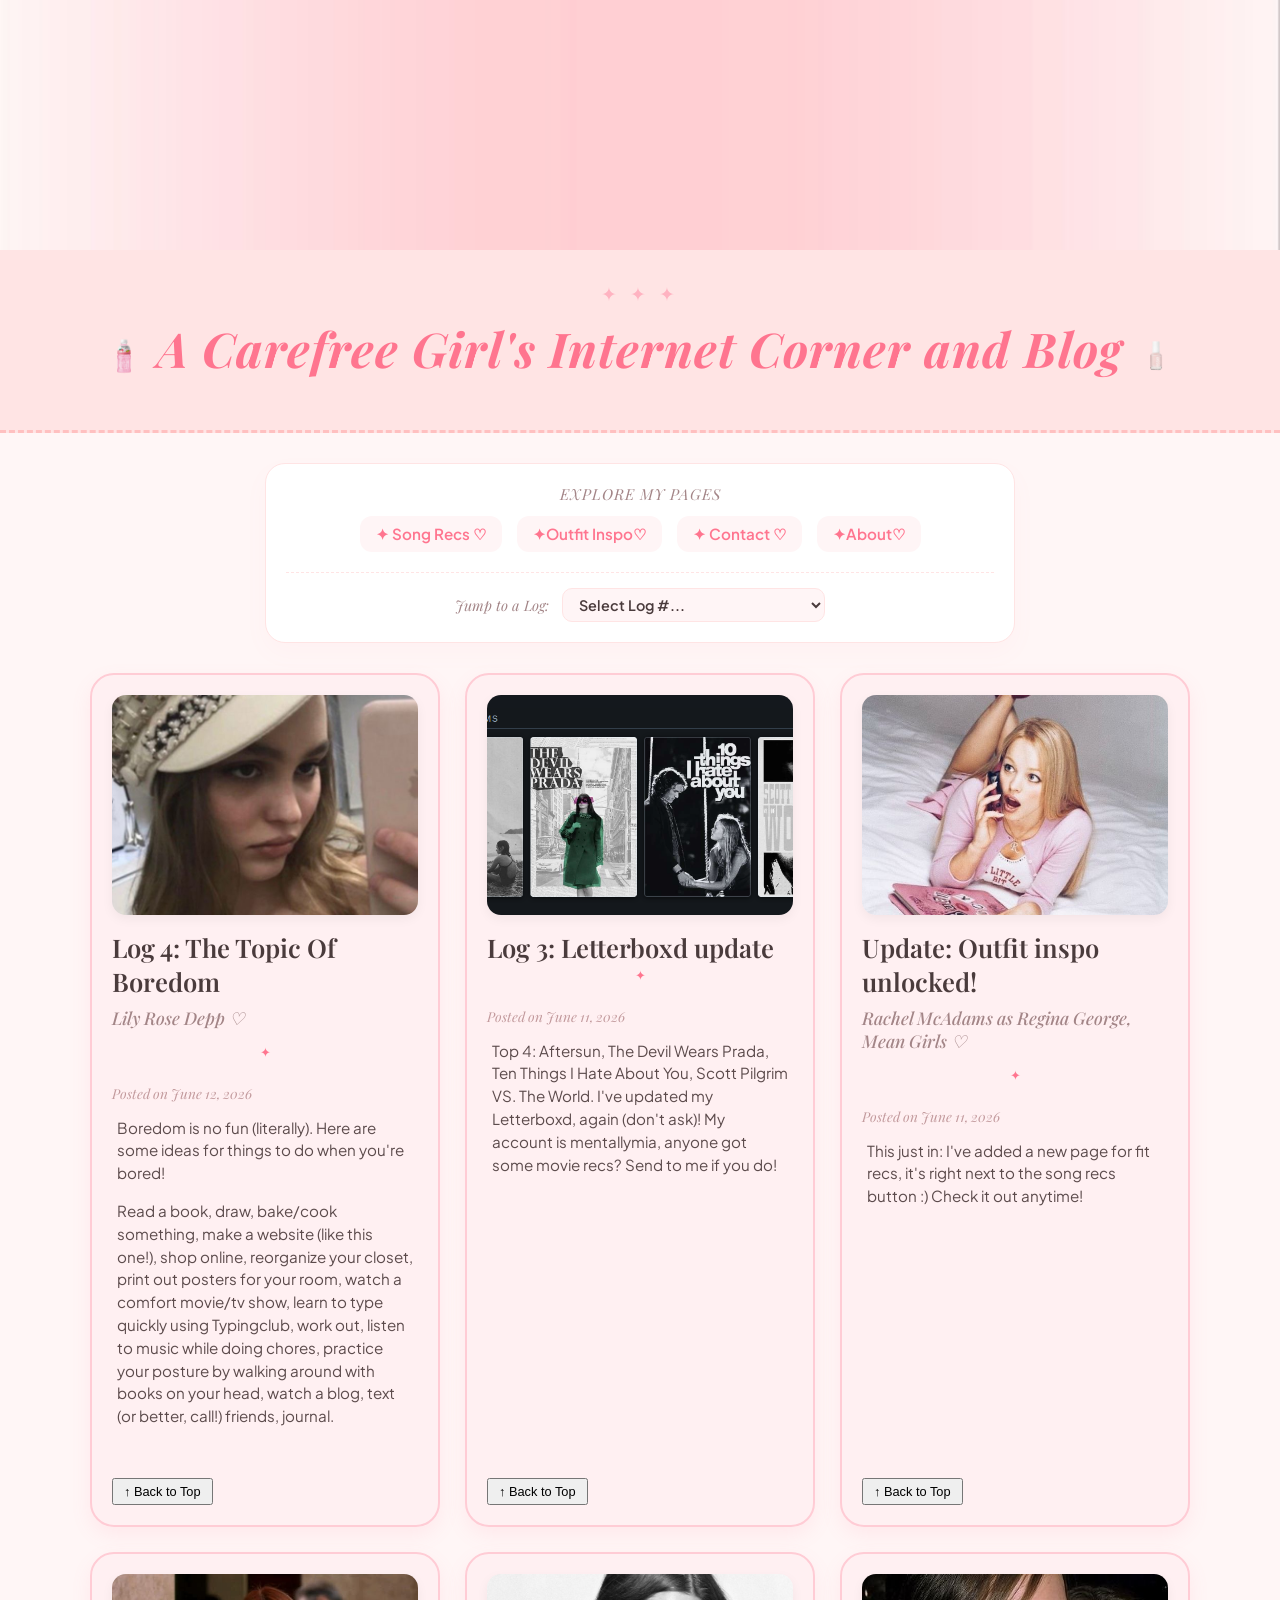
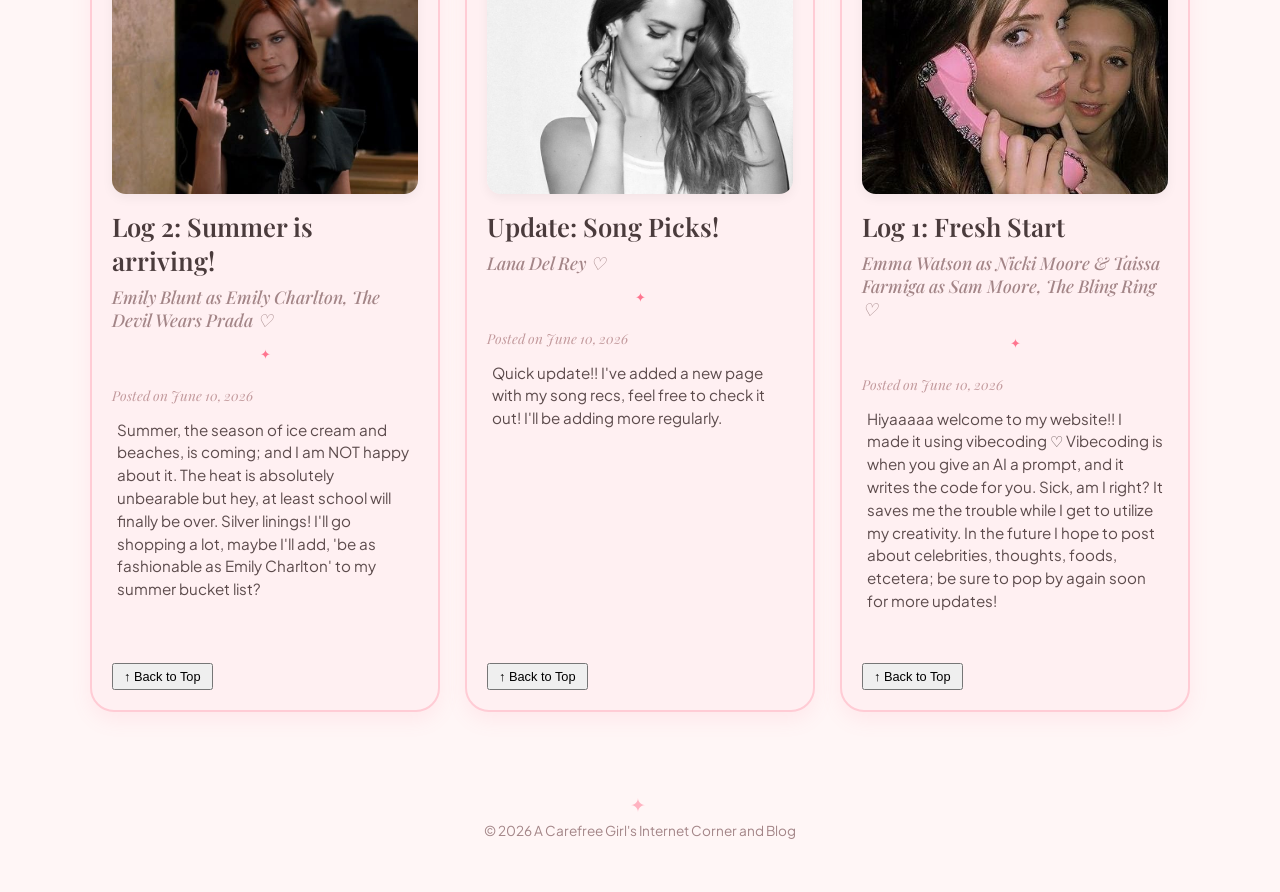
==== index.html @ 752df165 "Add files via upload" ====
﻿<!DOCTYPE html>
<html lang="en">
<head>
    <meta charset="UTF-8">
    <meta name="viewport" content="width=device-width, initial-scale=1.0">
    <title>A Carefree Girl's Internet Corner and Blog</title>
    <link rel="stylesheet" href="style.css">
    <script>(function (d, e, s) { if (d.getElementById("likebtn_wjs")) return; a = d.createElement(e); m = d.getElementsByTagName(e)[0]; a.async = 1; a.id = "likebtn_wjs"; a.src = s; m.parentNode.insertBefore(a, m) })(document, "script", "https://w.likebtn.com/js/w/widget.js");</script></head>
<body>

    <header id="top">
        <div class="header-banner-container">
            <img src="wallpaper.jpg" alt="Diary Banner" class="header-banner-img">
        </div>
        <div class="sparkle-decoration">✦ ✦ ✦</div>
        <h1>
            <img src="mogu.png" alt="icon" class="title-custom-icon left-icon">
            A Carefree Girl's Internet Corner and Blog
            <img src="essiepolish.png" alt="icon" class="title-custom-icon right-icon">
        </h1>
    </header>

    <nav class="top-nav">
        <span class="nav-title">Explore My Pages</span>
        <div class="nav-links">
            <a href="./page2.html" class="nav-item">✦ Song Recs ♡</a>
            <a href="./page3.html" class="nav-item">✦Outfit Inspo♡</a>
            <a href="./page4.html" class="nav-item">✦ Contact ♡</a>
            <a href="./page5.html" class="nav-item">✦About♡</a>
        </div>

        <div class="log-finder-container">
            <label for="log-select" class="dropdown-label">Jump to a Log:</label>
            <select id="log-select" onchange="scrollToLog(this.value)">
                <option value="" disabled selected>Select Log #...</option>
                <option value="log6">Log 4: The Topic Of Boredom</option>
                <option value="log5">Log 3: Letterboxd update</option>
                <option value="log4">Update: Outfit inspo unlocked!</option>
                <option value="log3">Log 2: Summer is arriving!</option>
                <option value="log2">Update: Song Picks!</option>
                <option value="log1">Log 1: Fresh Start</option>
            </select>
        </div>
    </nav>

    <main>
        <article class="diary-entry" id="log6">
            <div class="entry-image-container">
                <img src="lrd.jpg" alt="My personal diary photo" class="entry-image">
            </div>
            <h2>Log 4: The Topic Of Boredom</h2>
            <h4>Lily Rose Depp ♡</h4>
            <div class="divider">✦</div>
            <p class="date">Posted on June 12, 2026</p>
            <p>Boredom is no fun (literally). Here are some ideas for things to do when you're bored!</p>
            <p>Read a book, draw, bake/cook something, make a website (like this one!), shop online, reorganize your closet, print out posters for your room, watch a comfort movie/tv show, learn to type quickly using Typingclub, work out, listen to music while doing chores, practice your posture by walking around with books on your head, watch a blog, text (or better, call!) friends, journal.</p>

            <div class="like-button-container" style="text-align: center; margin: 15px 0;">
                <span class="likebtn-wrapper" data-theme="custom" data-icon_l="hrt11" data-icon_l_c="#c292b4" data-icon_l_c_v="#d089ab" data-bg_c="#fffeff" data-f_family="Courier New" data-identifier="diary-log-4" data-dislike_enabled="false"></span>
            </div>

            <div class="back-to-top-container">
                <button onclick="scrollToTop()" class="top-button">↑ Back to Top</button>
            </div>
        </article>

        <article class="diary-entry" id="log5">
            <div class="entry-image-container">
                <img src="letterboxd.png" alt="My personal diary photo" class="entry-image">
            </div>
            <h2>Log 3: Letterboxd update</h2>
            <div class="divider">✦</div>
            <p class="date">Posted on June 11, 2026</p>
            <p>Top 4: Aftersun, The Devil Wears Prada, Ten Things I Hate About You, Scott Pilgrim VS. The World. I've updated my Letterboxd, again (don't ask)! My account is mentallymia, anyone got some movie recs? Send to me if you do!</p>

            <div class="like-button-container" style="text-align: center; margin: 15px 0;">
                <span class="likebtn-wrapper" data-theme="custom" data-icon_l="hrt11" data-icon_l_c="#c292b4" data-icon_l_c_v="#d089ab" data-bg_c="#fffeff" data-f_family="Courier New" data-identifier="diary-log-3" data-dislike_enabled="false"></span>
            </div>

            <div class="back-to-top-container">
                <button onclick="scrollToTop()" class="top-button">↑ Back to Top</button>
            </div>
        </article>

        <article class="diary-entry" id="log4">
            <div class="entry-image-container">
                <img src="regina.jpg" alt="My personal diary photo" class="entry-image">
            </div>
            <h2>Update: Outfit inspo unlocked!</h2>
            <h4>Rachel McAdams as Regina George, Mean Girls ♡</h4>
            <div class="divider">✦</div>
            <p class="date">Posted on June 11, 2026</p>
            <p>This just in: I've added a new page for fit recs, it's right next to the song recs button :) Check it out anytime!</p>

            <div class="back-to-top-container">
                <button onclick="scrollToTop()" class="top-button">↑ Back to Top</button>
            </div>
        </article>

        <article class="diary-entry" id="log3">
            <div class="entry-image-container">
                <img src="emilyblunt.jpg" alt="My personal diary photo" class="entry-image">
            </div>
            <h2>Log 2: Summer is arriving!</h2>
            <h4>Emily Blunt as Emily Charlton, The Devil Wears Prada ♡</h4>
            <div class="divider">✦</div>
            <p class="date">Posted on June 10, 2026</p>
            <p>Summer, the season of ice cream and beaches, is coming; and I am NOT happy about it. The heat is absolutely unbearable but hey, at least school will finally be over. Silver linings! I'll go shopping a lot, maybe I'll add, 'be as fashionable as Emily Charlton' to my summer bucket list?</p>

            <div class="like-button-container" style="text-align: center; margin: 15px 0;">
                <span class="likebtn-wrapper" data-theme="custom" data-icon_l="hrt11" data-icon_l_c="#c292b4" data-icon_l_c_v="#d089ab" data-bg_c="#fffeff" data-f_family="Courier New" data-identifier="diary-log-2" data-dislike_enabled="false"></span>
            </div>

            <div class="back-to-top-container">
                <button onclick="scrollToTop()" class="top-button">↑ Back to Top</button>
            </div>
        </article>

        <article class="diary-entry" id="log2">
            <div class="entry-image-container">
                <img src="lana-del-rey.jpg" alt="My personal diary photo" class="entry-image">
            </div>
            <h2>Update: Song Picks!</h2>
            <h4>Lana Del Rey ♡</h4>
            <div class="divider">✦</div>
            <p class="date">Posted on June 10, 2026</p>
            <p>Quick update!! I've added a new page with my song recs, feel free to check it out! I'll be adding more regularly.</p>

            <div class="back-to-top-container">
                <button onclick="scrollToTop()" class="top-button">↑ Back to Top</button>
            </div>
        </article>

        <article class="diary-entry" id="log1">
            <div class="entry-image-container">
                <img src="emmaw.jpg" alt="My personal diary photo" class="entry-image">
            </div>

            <h2>Log 1: Fresh Start</h2>
            <h4>Emma Watson as Nicki Moore & Taissa Farmiga as Sam Moore, The Bling Ring ♡</h4>
            <div class="divider">✦</div>
            <p class="date">Posted on June 10, 2026</p>
            <p>Hiyaaaaa welcome to my website!! I made it using vibecoding ♡ Vibecoding is when you give an AI a prompt, and it writes the code for you. Sick, am I right? It saves me the trouble while I get to utilize my creativity. In the future I hope to post about celebrities, thoughts, foods, etcetera; be sure to pop by again soon for more updates!</p>

            <div class="like-button-container" style="text-align: center; margin: 15px 0;">
                <span class="likebtn-wrapper" data-theme="custom" data-icon_l="hrt11" data-icon_l_c="#c292b4" data-icon_l_c_v="#d089ab" data-bg_c="#fffeff" data-f_family="Courier New" data-identifier="diary-log-1" data-dislike_enabled="false"></span>
            </div>

            <div class="back-to-top-container">
                <button onclick="scrollToTop()" class="top-button">↑ Back to Top</button>
            </div>
        </article>
    </main>

    <footer>
        <div class="sparkle-decoration">✦</div>
        <p>&copy; 2026 A Carefree Girl's Internet Corner and Blog</p>
    </footer>

    <script>
        function scrollToLog(logId) {
            if (!logId) return;
            const element = document.getElementById(logId);
            if (element) {
                element.scrollIntoView({ behavior: 'smooth', block: 'center' });

                setTimeout(() => {
                    document.getElementById('log-select').value = "";
                }, 1000);
            }
        }

        function scrollToTop() {
            const topElement = document.getElementById('top');
            if (topElement) {
                topElement.scrollIntoView({ behavior: 'smooth', block: 'start' });
            }
        }
        //window.addEventListener('pageshow', function (event) {
        //    // If the browser tries to serve a frozen/cached copy from memory:
        //    if (event.persisted) {
        //        window.location.reload();
        //    }

        //    // Manually force Lyket to scan the page and render any missing buttons
        //    if (window.Lyket && typeof window.Lyket.init === 'function') {
        //        window.Lyket.init();
        //    }
        //});
    </script>

</body>
</html>
---- style.css ----
@import url('https://fonts.googleapis.com/css2?family=Playfair+Display:ital,wght@0,400..700;1,400..700&family=Plus+Jakarta+Sans:wght@300;400;600&display=swap');



body {
    background-image: url("wallpaperop1.jpg");
    background-attachment: fixed;
    background-position: center;
    background-size: cover;
    background-repeat: no-repeat;
    margin: 0;
    padding: 0;
    background-color: #fff6f6; /* Serves as base and fallback color */

    font-family: 'Plus Jakarta Sans', sans-serif;
    color: #4a3b3c;
    display: flex;
    flex-direction: column;
    align-items: center;
    position: relative;
    min-height: 100vh;
    overflow-x: hidden;
}



/* Floating Background Shapes */

.shape {
    position: absolute;
    color: #ffdae0;
    font-size: 1.8rem;
    z-index: -1;
    user-select: none;
}



@charset "UTF-8";



.shape-1 {
    top: 15%;
    left: 10%;
    transform: rotate(15deg);
}



.shape-2 {
    top: 40%;
    right: 12%;
    font-size: 2.2rem;
    transform: rotate(-10deg);
}



.shape-3 {
    top: 75%;
    left: 15%;
    transform: rotate(45deg);
}



header {
    text-align: center;
    padding: 0 0 40px 0; /* Changed top padding to 0 so the banner hugs the very top edge */
    background-color: #ffe4e4;
    width: 100%;
    border-bottom: 3px dashed #ffc0c0;
    box-sizing: border-box;
}

/* --- HEADER BANNER STYLES --- */
.header-banner-container {
    width: 100%;
    height: 250px; /* Adjust this number to make the top banner taller or shorter */
    overflow: hidden;
    margin-bottom: 30px; /* Pushes the sparkles and title down gracefully */
    border-bottom: 1px solid #ffe4e4;
}

.header-banner-img {
    width: 100%;
    height: 100%;
    object-fit: cover; /* Keeps your banner photo from stretching or distorting */
    object-position: center; /* Keeps the middle of your image focused */
    display: block;
}

h1 {
    font-family: 'Playfair Display', serif;
    font-weight: 700;
    font-style: italic;
    color: #ff758f;
    margin: 10px 0 10px 0;
    font-size: 3rem;
    letter-spacing: 1px;
}



header p {
    font-family: 'Playfair Display', serif;
    font-style: italic;
    font-size: 1.2rem;
    color: #a38587;
    margin: 0;
}



.sparkle-decoration {
    color: #ffb3c1;
    font-size: 1.2rem;
    letter-spacing: 5px;
}



/* 1. Keep the grid wide but neat */

main {
    display: grid;
    grid-template-columns: repeat(auto-fit, minmax(320px, 1fr));
    gap: 25px; /* Slightly tighter gap */

    width: 95%;
    max-width: 1100px;
    margin: 40px auto;
    z-index: 1;
}



/* 2. Make the diary entry box snugger and shorter */

.diary-entry {
    background-color: #fff0f2;
    border: 2px solid #ffccd5;
    border-radius: 24px;
    box-shadow: 0 8px 20px rgba(255, 117, 143, 0.1);
    padding: 20px; /* Snugger padding inside the box */

    box-sizing: border-box;
    display: flex;
    flex-direction: column;
    width: 100%;
    max-width: 100%;
    margin: 0;
}



/* 3. Shorten the image height significantly so the box is less tall */

.entry-image-container {
    width: 100%;
    height: 220px; /* Dropped from 280px to 220px to cut down on vertical height */

    border-radius: 14px;
    overflow: hidden;
    margin-bottom: 15px; /* Tighter spacing under the photo */

    box-shadow: 0 4px 12px rgba(0, 0, 0, 0.05);
}



/* This forces the actual image to scale perfectly without stretching */

.entry-image {
    width: 100%;
    height: 100%;
    object-fit: cover; /* This is the magic line that stops stretching! */

    object-position: center; /* Centers the focus of the photo */

    display: block;
}

/* 4. Tighten up header text margins to save vertical space */

h2 {
    font-family: 'Playfair Display', serif;
    font-weight: 600;
    color: #4a3b3c;
    font-size: 1.6rem; /* Slightly smaller text for the new compact size */

    margin-top: 0;
    margin-bottom: 3px;
}



h4 {
    font-family: 'Playfair Display', serif;
    font-style: italic;
    font-weight: 500;
    color: #a38587;
    margin-top: 0;
    margin-bottom: 10px;
    font-size: 1rem;
}



.divider {
    font-size: 0.8rem;
    color: #ff758f;
    display: flex;
    align-items: center;
    justify-content: center;
    margin-bottom: 10px;
}



.date {
    font-family: 'Playfair Display', serif;
    font-size: 0.85rem;
    color: #c2999c;
    font-style: italic;
    margin-bottom: 15px;
}



/* 1. Make the main paragraph text smaller and tighter */

.diary-entry p:not(.date) {
    font-size: 0.95rem; /* Dropped from 1.05rem to make the text smaller */

    line-height: 1.5; /* Tightened the space between text lines from 1.7 to 1.5 */

    color: #5c4b4c;
    padding: 0 5px; /* Slightly snugger side padding */

    margin-top: 0;
    margin-bottom: 15px; /* Reduces the gap before the button container */
}



/* 2. Bring the "Back to Top" button container closer */

.back-to-top-container {
    margin-top: auto; /* Pushes the button to the bottom neatly */

    padding-top: 5px; /* Tighter spacing above the button */
}



/* 3. Optional: Make the button itself slightly more compact */

.top-button {
    font-size: 0.8rem;
    padding: 4px 10px;
}



footer {
    text-align: center;
    padding: 40px;
    margin-top: auto;
}



    footer p {
        font-size: 0.85rem;
        color: #a38587;
        margin-top: 5px;
    }



.diary-link {
    font-family: 'Playfair Display', serif;
    font-style: italic;
    color: #ff758f;
    text-decoration: none;
    font-weight: 600;
    font-size: 1.1rem;
    transition: color 0.3s ease;
}



    .diary-link:hover {
        color: #c25269;
        text-decoration: underline;
    }



h4 {
    font-family: 'Playfair Display', serif;
    font-style: italic;
    font-weight: 500;
    color: #a38587;
    margin-top: 5px;
    margin-bottom: 15px;
    font-size: 1.1rem;
}



.top-nav {
    background: #ffffff;
    width: 90%;
    max-width: 750px; /* Matched to the new layout width */

    margin-top: 30px;
    margin-bottom: -10px;
    padding: 20px;
    border-radius: 20px;
    border: 1px solid #ffe4e4;
    box-shadow: 0 10px 25px rgba(255, 117, 143, 0.04);
    text-align: center;
    z-index: 1;
    box-sizing: border-box;
}



.nav-title {
    font-family: 'Playfair Display', serif;
    font-style: italic;
    font-size: 0.95rem;
    color: #a38587;
    display: block;
    margin-bottom: 12px;
    text-transform: uppercase;
    letter-spacing: 1px;
}



.nav-links {
    display: flex;
    justify-content: center;
    gap: 15px;
    flex-wrap: wrap;
}



.nav-item {
    font-family: 'Plus Jakarta Sans', sans-serif;
    font-weight: 600;
    font-size: 0.95rem;
    color: #ff758f;
    text-decoration: none;
    padding: 8px 16px;
    background-color: #fff5f6;
    border-radius: 12px;
    transition: all 0.3s ease;
}



    .nav-item:hover {
        background-color: #ff758f;
        color: white;
        transform: translateY(-2px);
    }



.log-finder-container {
    margin-top: 20px;
    padding-top: 15px;
    border-top: 1px dashed #ffe4e4;
}



.dropdown-label {
    font-family: 'Playfair Display', serif;
    font-style: italic;
    font-size: 0.9rem;
    color: #a38587;
    margin-right: 10px;
}



#log-select {
    font-family: 'Plus Jakarta Sans', sans-serif;
    font-weight: 600;
    font-size: 0.9rem;
    color: #4a3b3c;
    background-color: #fff5f6;
    border: 1px solid #ffe4e4;
    padding: 6px 12px;
    border-radius: 10px;
    outline: none;
    cursor: pointer;
    transition: all 0.2s ease;
}



    #log-select:focus {
        border-color: #ff758f;
        box-shadow: 0 0 0 3px rgba(255, 117, 143, 0.15);
    }



.shelf-container {
    width: 100%;
    max-width: 650px;
    margin: 40px auto 60px auto;
}



.shelf-grid {
    display: grid;
    grid-template-columns: 1fr 1fr;
    gap: 30px;
    padding: 0 15px;
    align-items: end;
}



.album-card {
    display: flex;
    flex-direction: column;
    margin-bottom: -5px;
}



.album-commentary {
    font-family: 'Plus Jakarta Sans', sans-serif;
    font-size: 0.8rem;
    font-style: italic;
    color: #a38587;
    text-align: center;
    margin-top: 8px;
}



.visual-shelf {
    height: 12px;
    background-color: #f7d6d7;
    border-radius: 4px;
    width: 100%;
    box-shadow: 0 8px 15px rgba(247, 214, 215, 0.4);
    margin-top: 5px;
}



.album-link {
    display: block;
    width: 100%;
    max-width: 180px;
    margin: 0 auto;
    text-decoration: none;
}



.shelf-album-art {
    width: 100%;
    aspect-ratio: 1 / 1;
    object-fit: cover;
    border-radius: 8px;
    box-shadow: 0 8px 20px rgba(0, 0, 0, 0.15);
    transition: transform 0.3s ease, box-shadow 0.3s ease;
    display: block;
}



    .shelf-album-art:hover {
        transform: translateY(-8px);
        box-shadow: 0 15px 25px rgba(255, 117, 143, 0.3);
    }

.title-custom-icon {
    width: 40px; /* Changed from 35px to 24px to make them smaller */

    height: 40px; /* Changed from 35px to 24px to keep them a perfect square */

    object-fit: contain;
    display: inline-block;
    vertical-align: middle;
    animation: floatIcon 3s ease-in-out infinite;
}
/* --- VIRTUAL CLOSET CARDS --- */
.closet-card {
    background-color: #ffffff; /* Clean white interior so clothing colors pop */
    border: 2px solid #ffe4e4;
    border-radius: 20px;
    box-shadow: 0 6px 15px rgba(255, 117, 143, 0.05);
    padding: 15px;
    box-sizing: border-box;
    display: flex;
    flex-direction: column;
    transition: transform 0.3s ease, box-shadow 0.3s ease;
}

    /* Subtle hover pop effect when looking through clothes */
    .closet-card:hover {
        transform: translateY(-5px);
        box-shadow: 0 10px 20px rgba(255, 117, 143, 0.1);
        border-color: #ffccd5;
    }

/* Polar-art styled clothing containers */
.closet-image-container {
    width: 100%;
    height: 260px; /* Gives the clothes a nice vertical showcase */
    border-radius: 12px;
    overflow: hidden;
    margin-bottom: 15px;
}

.closet-image {
    width: 100%;
    height: 100%;
    object-fit: cover; /* Keeps clothing textures and shapes crisp without squishing */
    object-position: center;
    display: block;
}

/* Closet Text Details */
.closet-details {
    padding: 0 5px;
    text-align: left; /* Alignment makes lists of descriptions look organized */
}

    .closet-details h3 {
        font-family: 'Playfair Display', serif;
        font-weight: 600;
        font-size: 1.3rem;
        color: #4a3b3c;
        margin: 0 0 5px 0;
    }

/* Little chic clothing sub-labels */
.closet-tag {
    display: inline-block;
    font-size: 0.75rem;
    font-weight: 600;
    text-transform: uppercase;
    letter-spacing: 0.5px;
    color: #ff758f;
    background-color: #fff5f6;
    padding: 3px 8px;
    border-radius: 6px;
    margin-bottom: 10px;
}

.closet-details p {
    font-size: 0.88rem;
    line-height: 1.5;
    color: #6e5a5c;
    margin: 0;
}
/* --- CONTACT PAGE LAYOUT --- */
.contact-main {
    display: flex;
    justify-content: center;
    align-items: center;
    width: 100%;
    margin: 40px auto;
}

.contact-card {
    background-color: #fff0f2;
    border: 2px solid #ffccd5;
    border-radius: 24px;
    box-shadow: 0 8px 20px rgba(255, 117, 143, 0.1);
    padding: 30px;
    width: 90%;
    max-width: 650px;
    display: flex;
    flex-direction: column;
    gap: 25px;
    box-sizing: border-box;
}

.contact-socials h3, .contact-message h3 {
    font-family: 'Playfair Display', serif;
    font-style: italic;
    color: #ff758f;
    margin-top: 0;
    margin-bottom: 15px;
    font-size: 1.4rem;
    text-align: center;
}

.socials-list {
    list-style: none;
    padding: 0;
    margin: 0;
    display: flex;
    flex-direction: column;
    gap: 12px;
    font-size: 0.95rem;
    color: #4a3b3c;
}

.social-icon {
    margin-right: 8px;
    color: #ff758f;
}

.contact-divider {
    height: 1px;
    background: dashed #ffccd5;
    width: 100%;
}

.contact-note {
    font-size: 0.9rem;
    color: #a38587;
    text-align: center;
    margin-bottom: 15px;
}

/* --- FORM ELEMENTS --- */
.contact-form {
    display: flex;
    flex-direction: column;
    gap: 12px;
}

.form-input, .form-textarea {
    font-family: 'Plus Jakarta Sans', sans-serif;
    width: 100%;
    padding: 10px 14px;
    background-color: #ffffff;
    border: 1px solid #ffe4e4;
    border-radius: 12px;
    font-size: 0.9rem;
    color: #4a3b3c;
    outline: none;
    box-sizing: border-box;
    transition: all 0.2s ease;
}

    .form-input:focus, .form-textarea:focus {
        border-color: #ff758f;
        box-shadow: 0 0 0 3px rgba(255, 117, 143, 0.15);
    }

.form-submit-btn {
    font-family: 'Plus Jakarta Sans', sans-serif;
    font-weight: 600;
    font-size: 0.9rem;
    color: white;
    background-color: #ff758f;
    border: none;
    padding: 10px;
    border-radius: 12px;
    cursor: pointer;
    transition: background-color 0.2s ease;
}

    .form-submit-btn:hover {
        background-color: #c25269;
    }
/* --- ABOUT PAGE LAYOUT --- */
.about-main {
    width: 100%;
    max-width: 850px;
    margin: 40px auto;
    padding: 0 20px;
    box-sizing: border-box;
}

.about-container {
    background-color: #fff0f2;
    border: 2px solid #ffccd5;
    border-radius: 24px;
    box-shadow: 0 8px 20px rgba(255, 117, 143, 0.1);
    padding: 35px;
    display: flex;
    gap: 35px;
    align-items: flex-start;
    flex-wrap: wrap; /* Automatically stacks nicely on mobile screens! */
}

/* --- LEFT SIDE: PROFILE PIC --- */
.about-profile {
    flex: 1;
    min-width: 240px;
    display: flex;
    flex-direction: column;
    align-items: center;
}

.profile-image-frame {
    width: 220px;
    height: 220px;
    border-radius: 50%; /* Keeps the profile photo perfectly round and cute */
    border: 4px solid #ffffff;
    box-shadow: 0 6px 15px rgba(255, 117, 143, 0.15);
    overflow: hidden;
    margin-bottom: 20px;
}

.profile-img {
    width: 100%;
    height: 100%;
    object-fit: cover;
    object-position: center;
}

.profile-status {
    background: #ffffff;
    border: 1px solid #ffe4e4;
    border-radius: 14px;
    padding: 12px 15px;
    width: 100%;
    box-sizing: border-box;
}

    .profile-status p {
        font-size: 0.85rem;
        color: #5c4b4c;
        margin: 6px 0;
        text-align: left;
    }

/* --- RIGHT SIDE: BIO TEXT --- */
.about-bio {
    flex: 2;
    min-width: 300px;
    text-align: left;
}

    .about-bio h2 {
        font-family: 'Playfair Display', serif;
        font-size: 1.8rem;
        color: #4a3b3c;
        margin-top: 0;
        margin-bottom: 15px;
    }

    .about-bio h3 {
        font-family: 'Playfair Display', serif;
        font-style: italic;
        font-size: 1.2rem;
        color: #ff758f;
        margin-top: 20px;
        margin-bottom: 10px;
    }

    .about-bio p {
        font-size: 0.95rem;
        line-height: 1.6;
        color: #5c4b4c;
        margin-bottom: 15px;
    }

.about-divider {
    height: 1px;
    background: dashed #ffccd5;
    margin: 20px 0;
}

.about-favorites-list {
    list-style: none;
    padding: 0;
    margin: 0 0 20px 0;
    display: flex;
    flex-direction: column;
    gap: 10px;
    font-size: 0.92rem;
    color: #4a3b3c;
}

.about-closing {
    font-style: italic;
    color: #a38587;
}
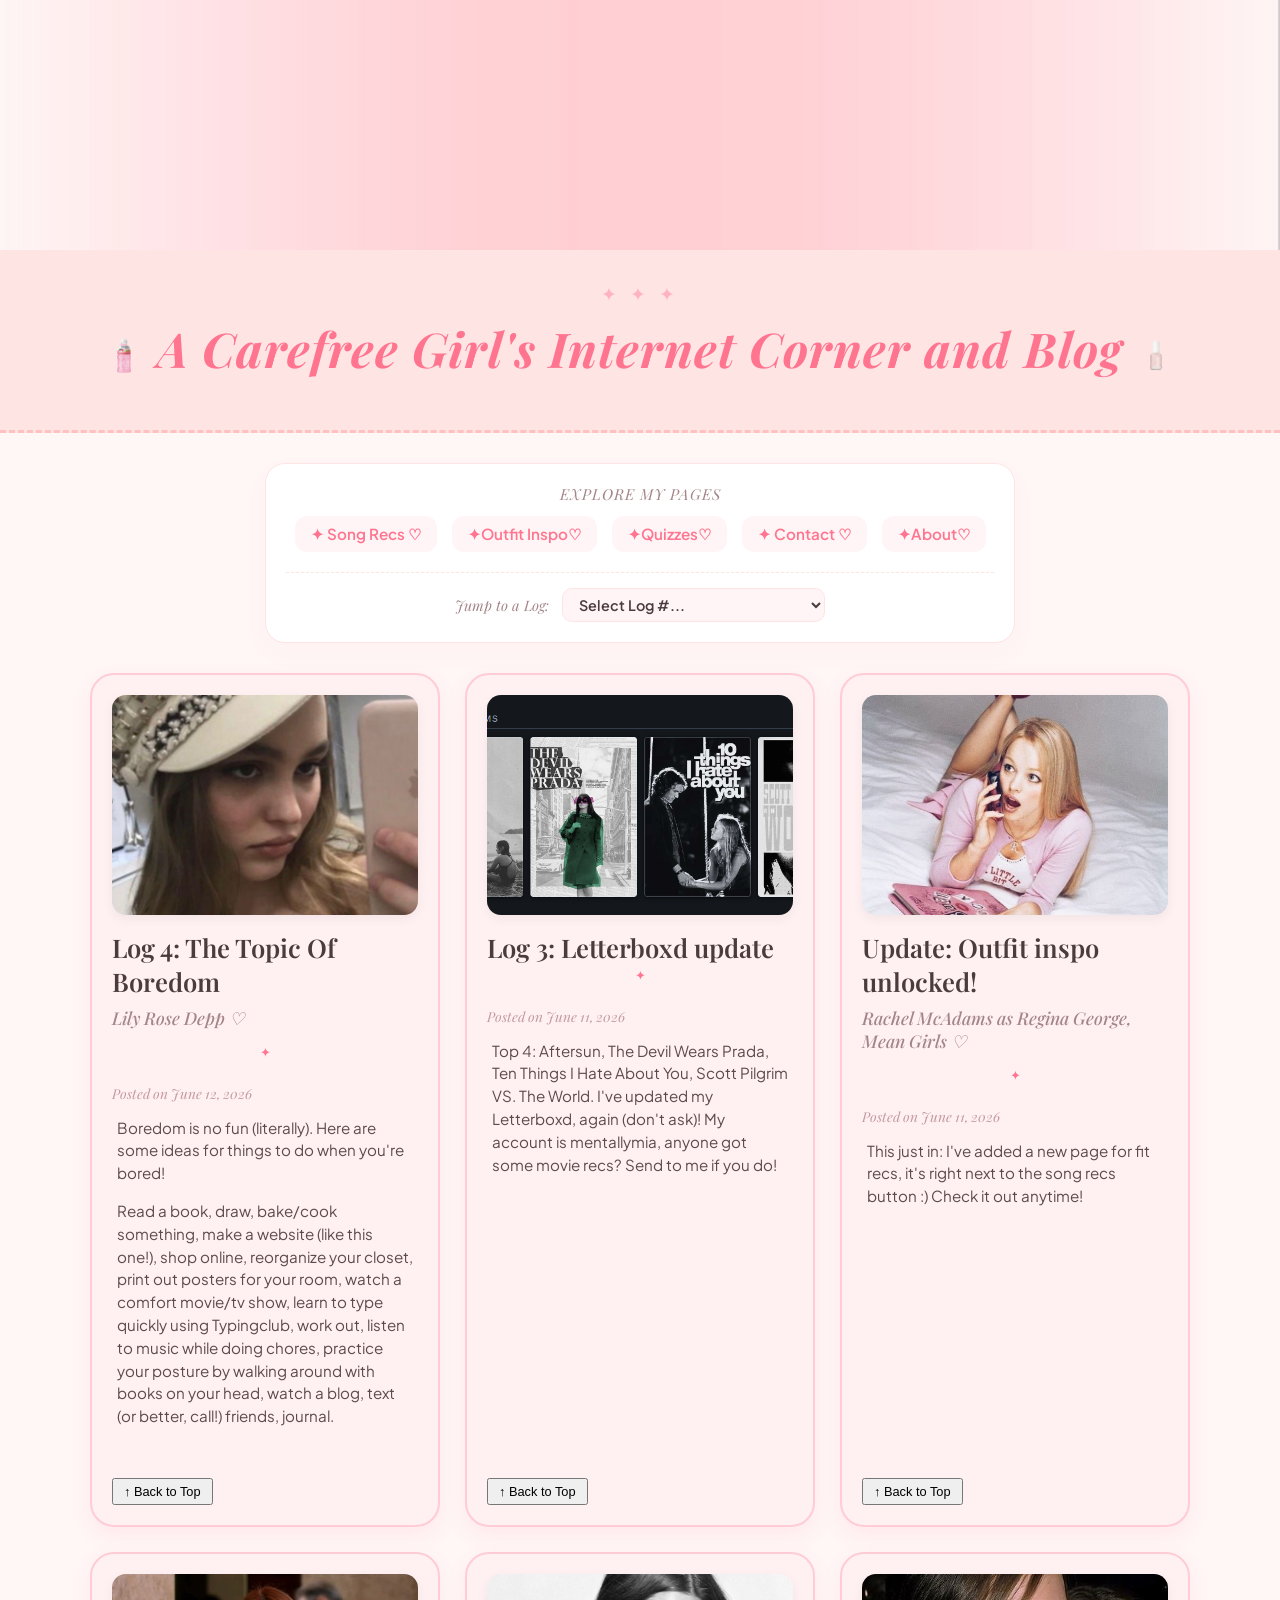
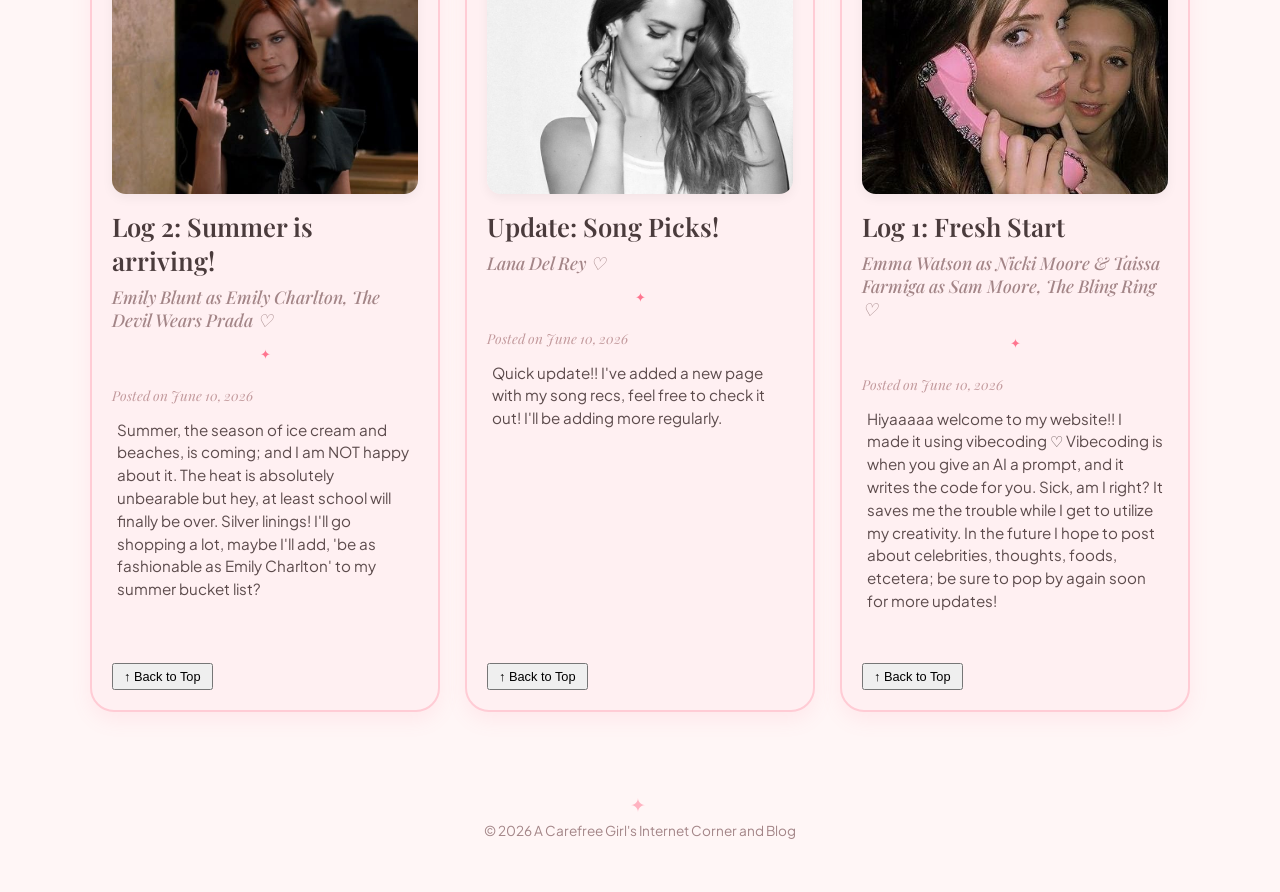
==== commit 8f154ce4: "Add files via upload" ====
--- a/index.html
+++ b/index.html
@@ -25,6 +25,7 @@
         <div class="nav-links">
             <a href="./page2.html" class="nav-item">✦ Song Recs ♡</a>
             <a href="./page3.html" class="nav-item">✦Outfit Inspo♡</a>
+            <a href="./page6.html" class="nav-item">✦Quizzes♡</a>
             <a href="./page4.html" class="nav-item">✦ Contact ♡</a>
             <a href="./page5.html" class="nav-item">✦About♡</a>
         </div>
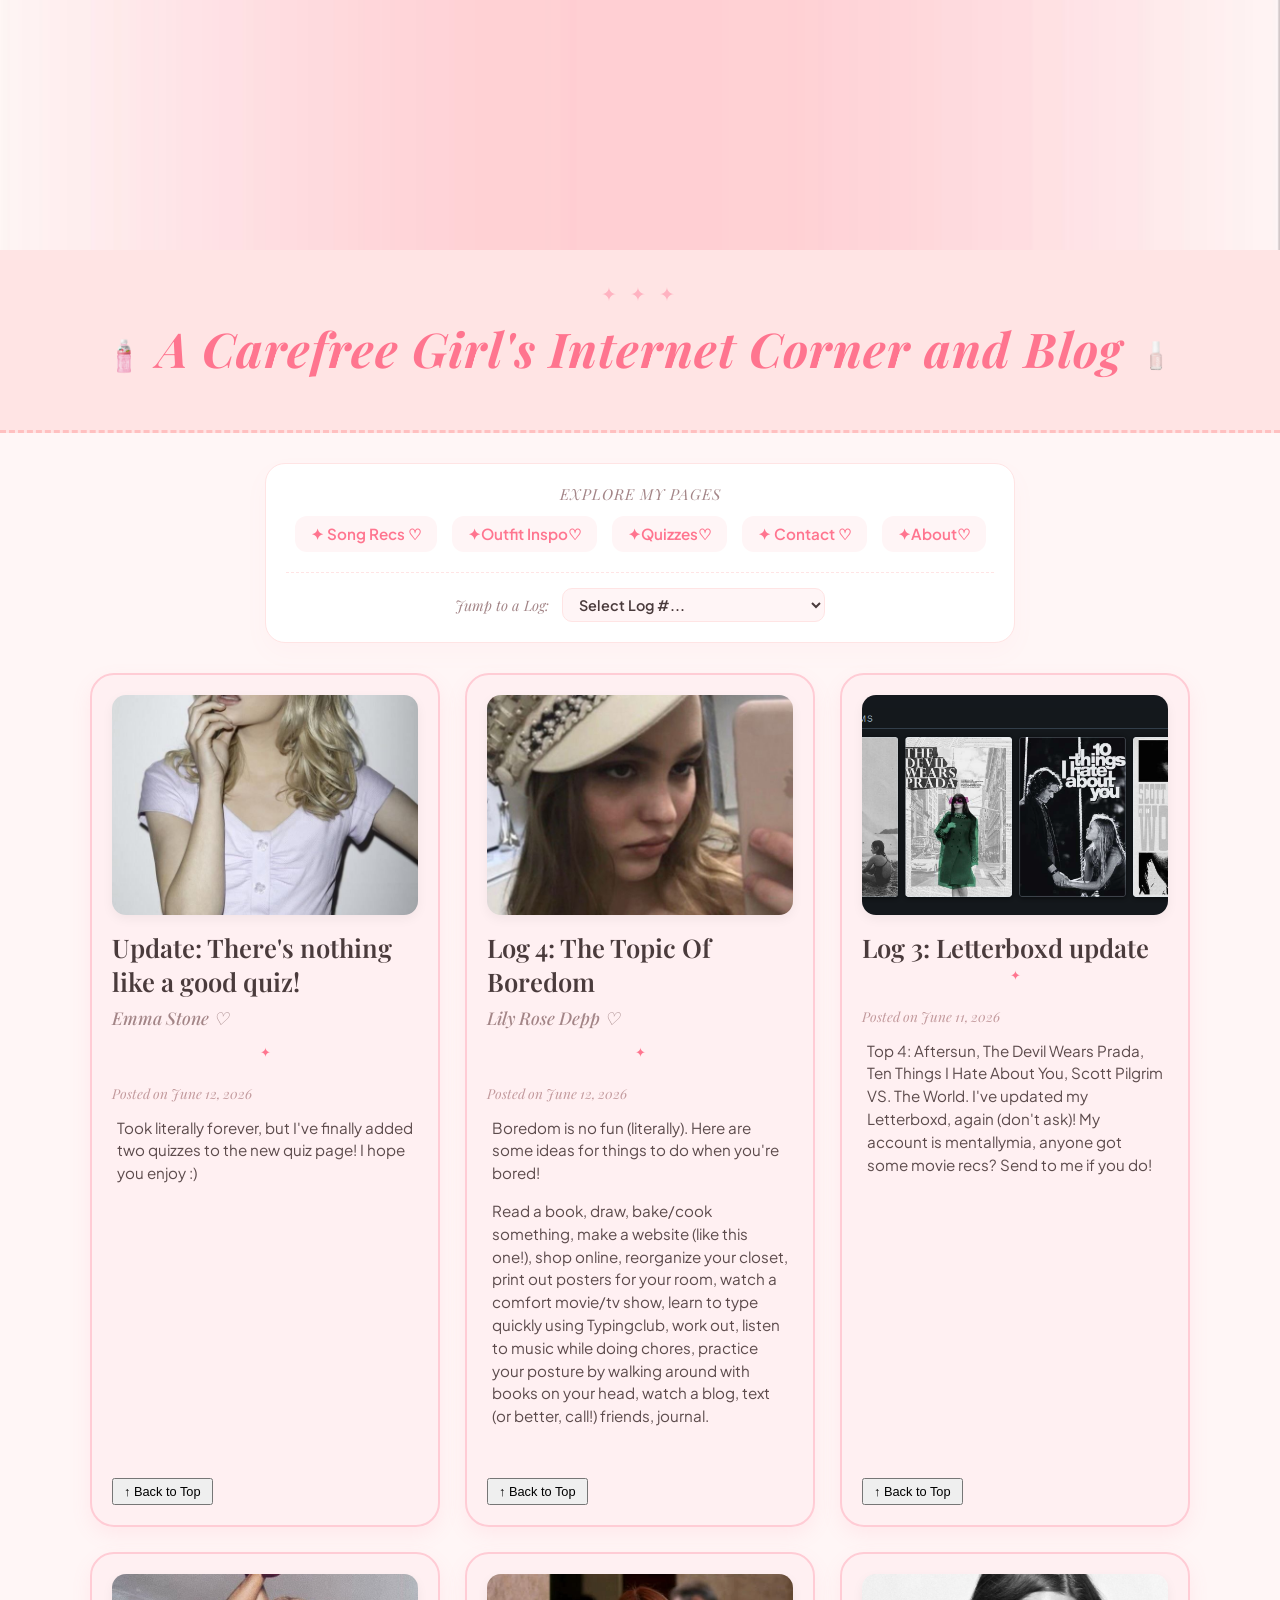
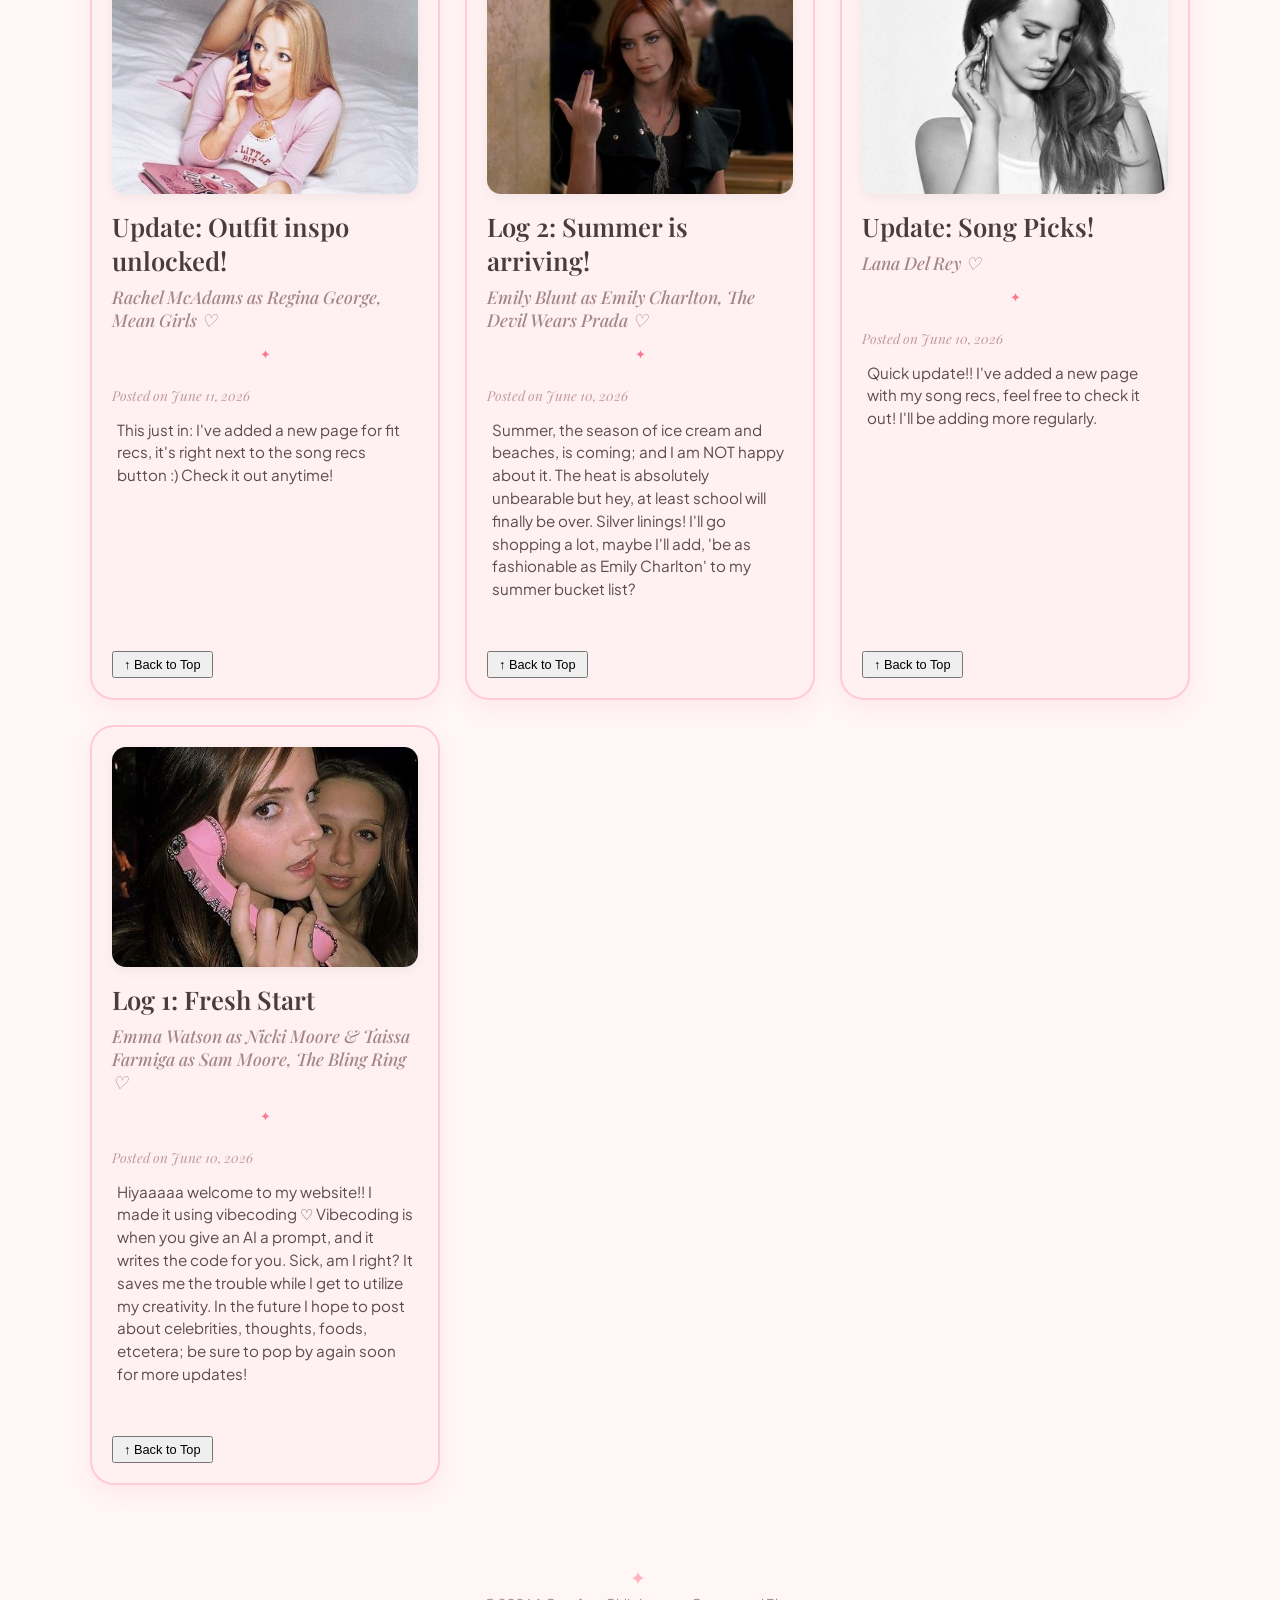
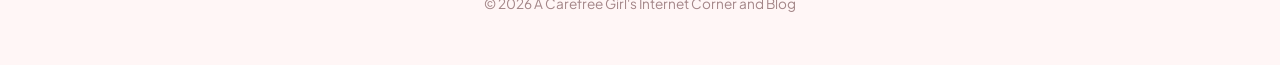
==== commit 0148c18e: "Add files via upload" ====
--- a/index.html
+++ b/index.html
@@ -45,6 +45,24 @@
     </nav>
 
     <main>
+        <article class="diary-entry" id="log7">
+            <div class="entry-image-container">
+                <img src="emmas.jpg" alt="My personal diary photo" class="entry-image">
+            </div>
+            <h2>Update: There's nothing like a good quiz!</h2>
+            <h4> Emma Stone ♡</h4>
+            <div class="divider">✦</div>
+            <p class="date">Posted on June 12, 2026</p>
+            <p>Took literally forever, but I've finally added two quizzes to the new quiz page! I hope you enjoy :)</p>
+            <div class="like-button-container" style="text-align: center; margin: 15px 0;">
+                <span class="likebtn-wrapper" data-theme="custom" data-icon_l="hrt11" data-icon_l_c="#c292b4" data-icon_l_c_v="#d089ab" data-bg_c="#fffeff" data-f_family="Courier New" data-identifier="diary-log-4" data-dislike_enabled="false"></span>
+            </div>
+
+            <div class="back-to-top-container">
+                <button onclick="scrollToTop()" class="top-button">↑ Back to Top</button>
+            </div>
+        </article>
+
         <article class="diary-entry" id="log6">
             <div class="entry-image-container">
                 <img src="lrd.jpg" alt="My personal diary photo" class="entry-image">
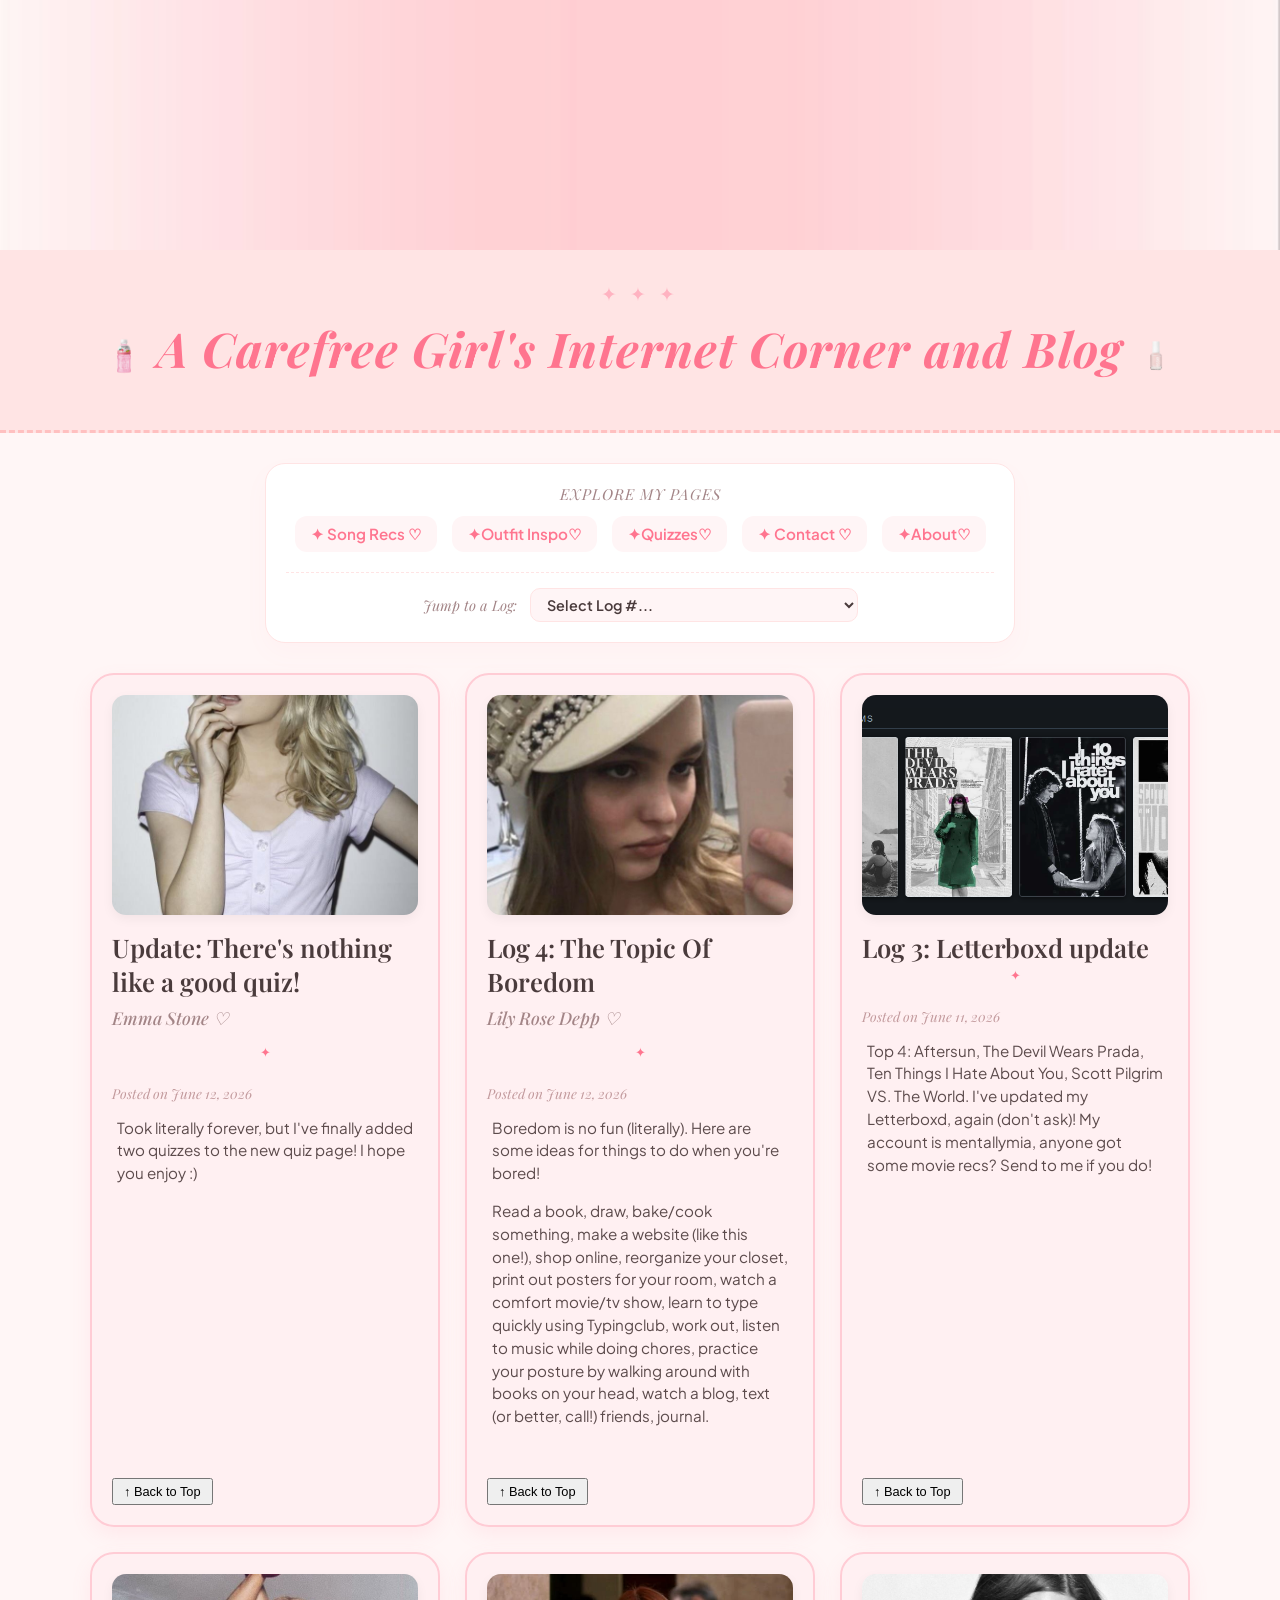
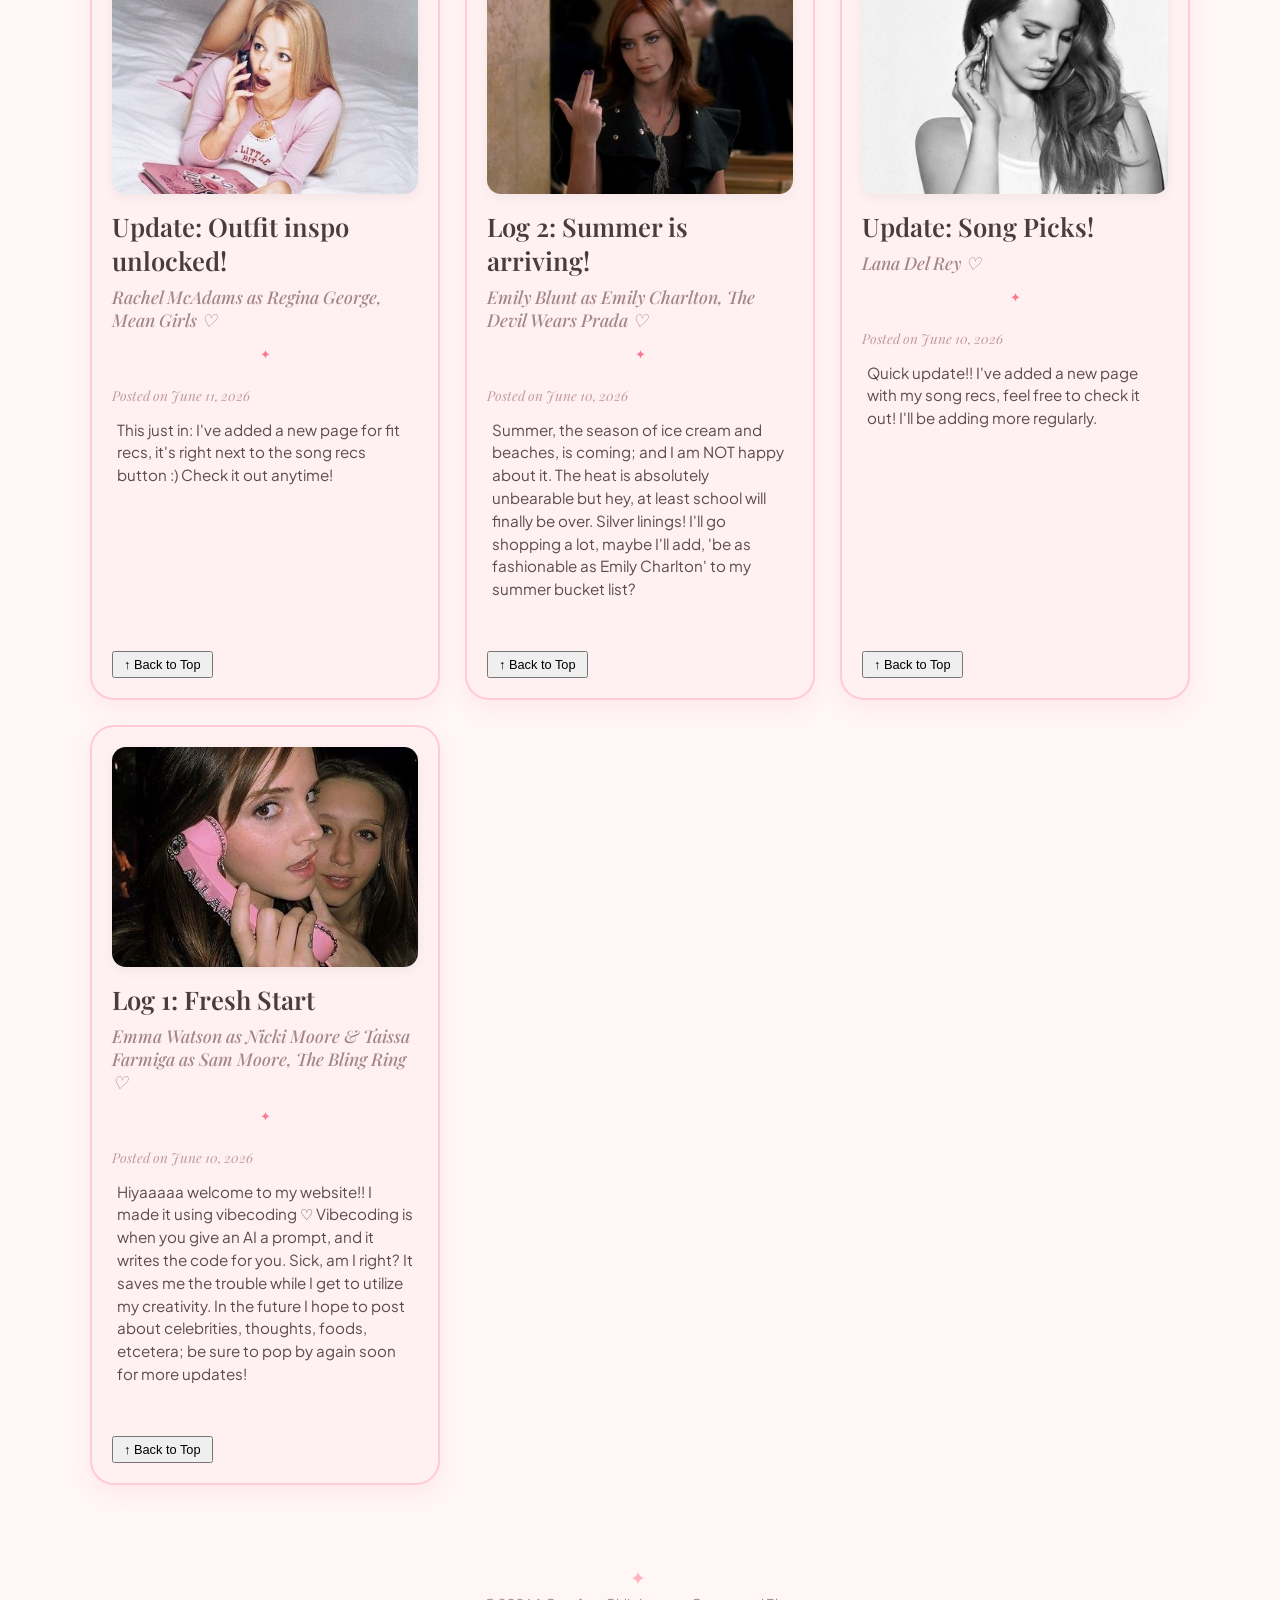
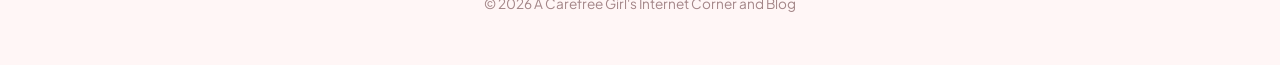
==== commit a991a487: "Add files via upload" ====
--- a/index.html
+++ b/index.html
@@ -34,6 +34,7 @@
             <label for="log-select" class="dropdown-label">Jump to a Log:</label>
             <select id="log-select" onchange="scrollToLog(this.value)">
                 <option value="" disabled selected>Select Log #...</option>
+                <option value="log7">Update: There's nothing like a good quiz!</option>
                 <option value="log6">Log 4: The Topic Of Boredom</option>
                 <option value="log5">Log 3: Letterboxd update</option>
                 <option value="log4">Update: Outfit inspo unlocked!</option>
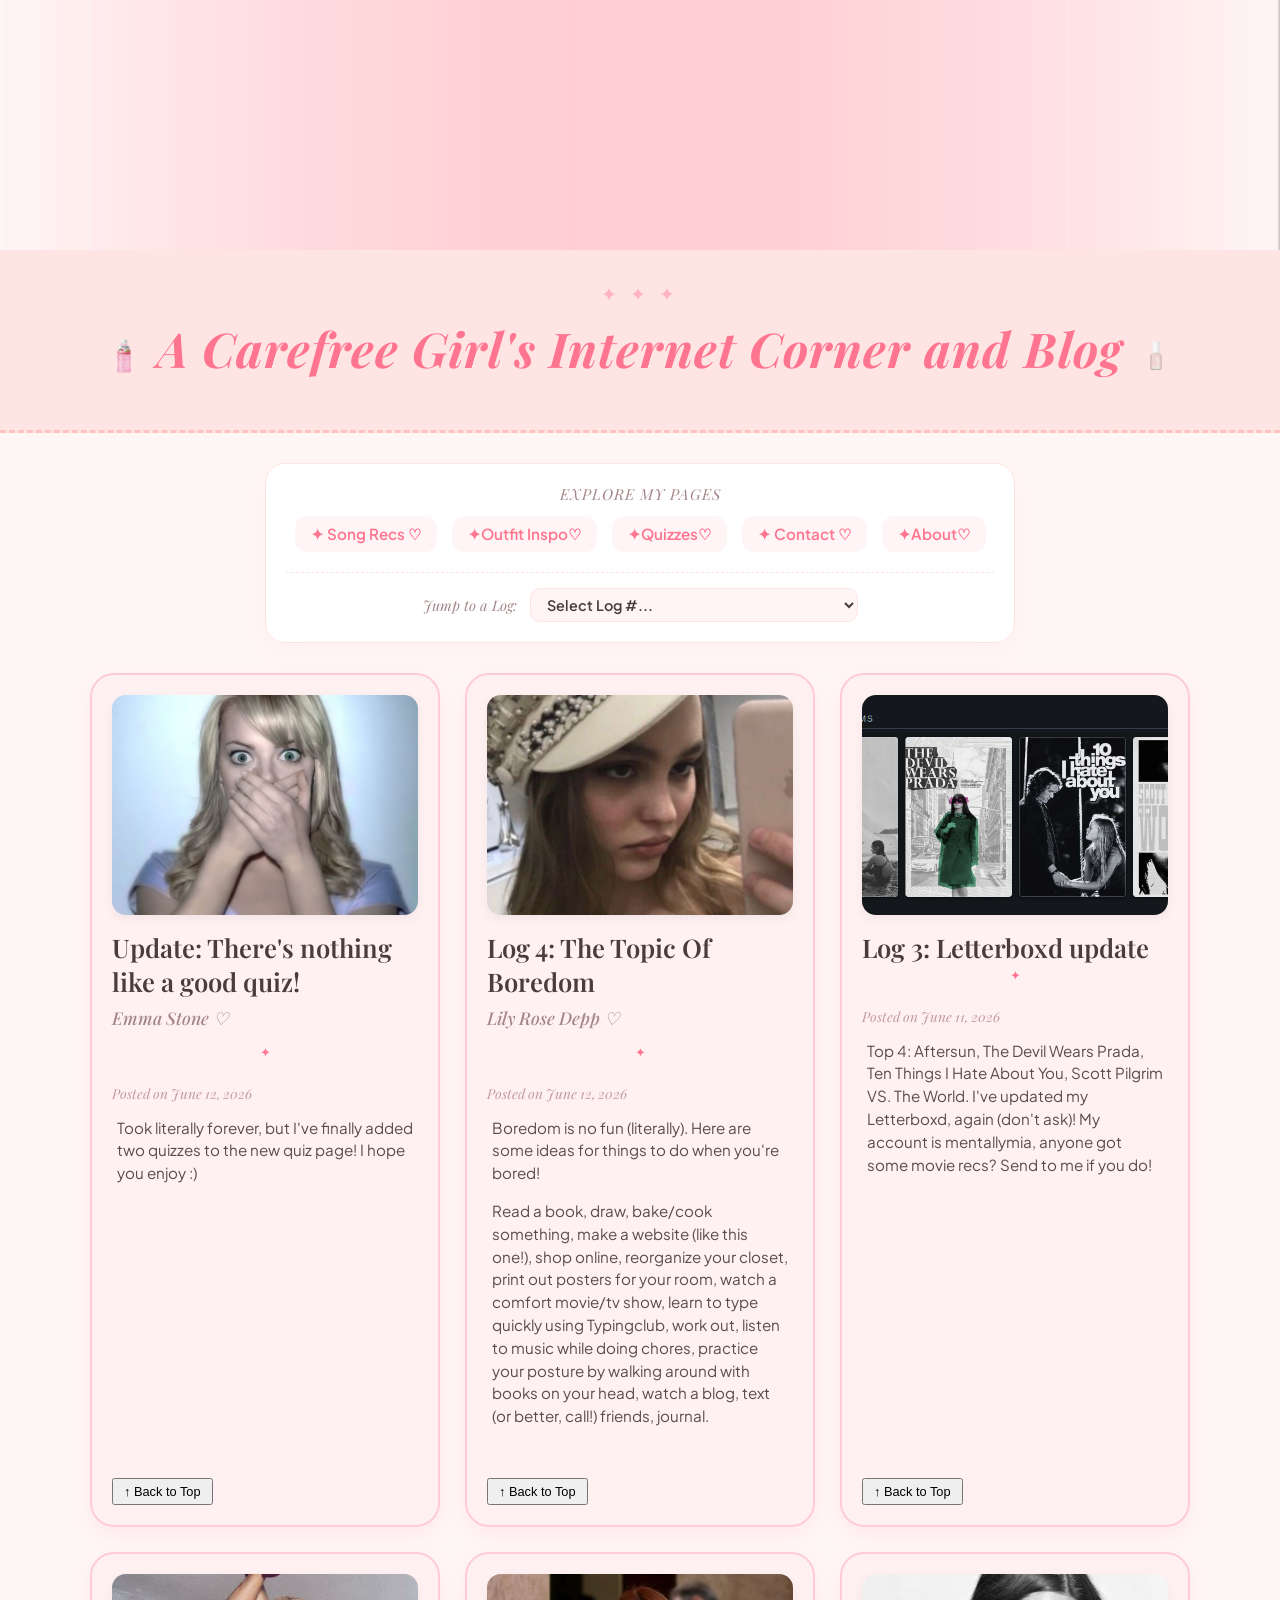
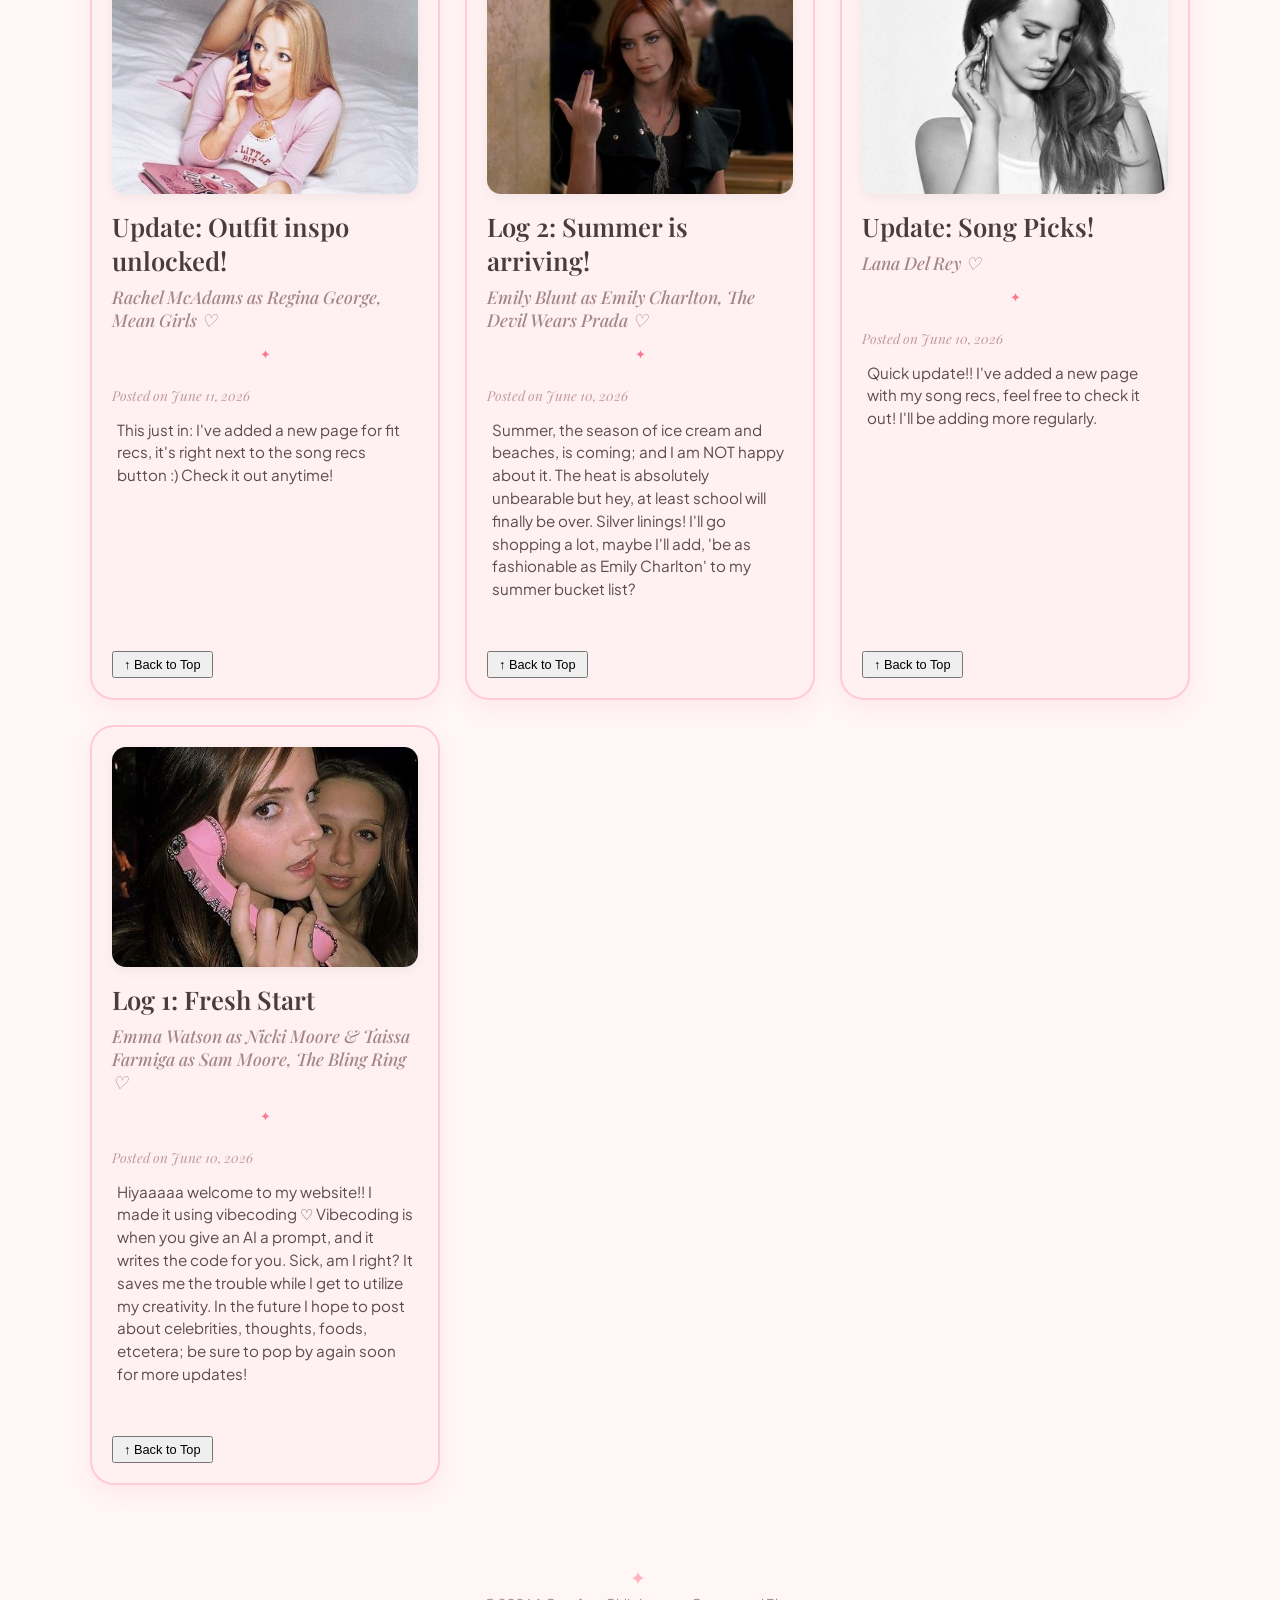
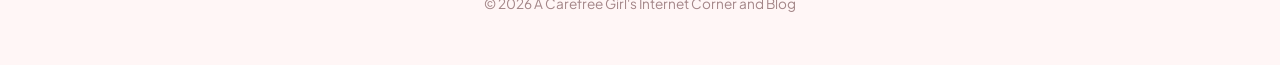
==== commit f0614561: "Add files via upload" ====
--- a/index.html
+++ b/index.html
@@ -55,9 +55,6 @@
             <div class="divider">✦</div>
             <p class="date">Posted on June 12, 2026</p>
             <p>Took literally forever, but I've finally added two quizzes to the new quiz page! I hope you enjoy :)</p>
-            <div class="like-button-container" style="text-align: center; margin: 15px 0;">
-                <span class="likebtn-wrapper" data-theme="custom" data-icon_l="hrt11" data-icon_l_c="#c292b4" data-icon_l_c_v="#d089ab" data-bg_c="#fffeff" data-f_family="Courier New" data-identifier="diary-log-4" data-dislike_enabled="false"></span>
-            </div>
 
             <div class="back-to-top-container">
                 <button onclick="scrollToTop()" class="top-button">↑ Back to Top</button>
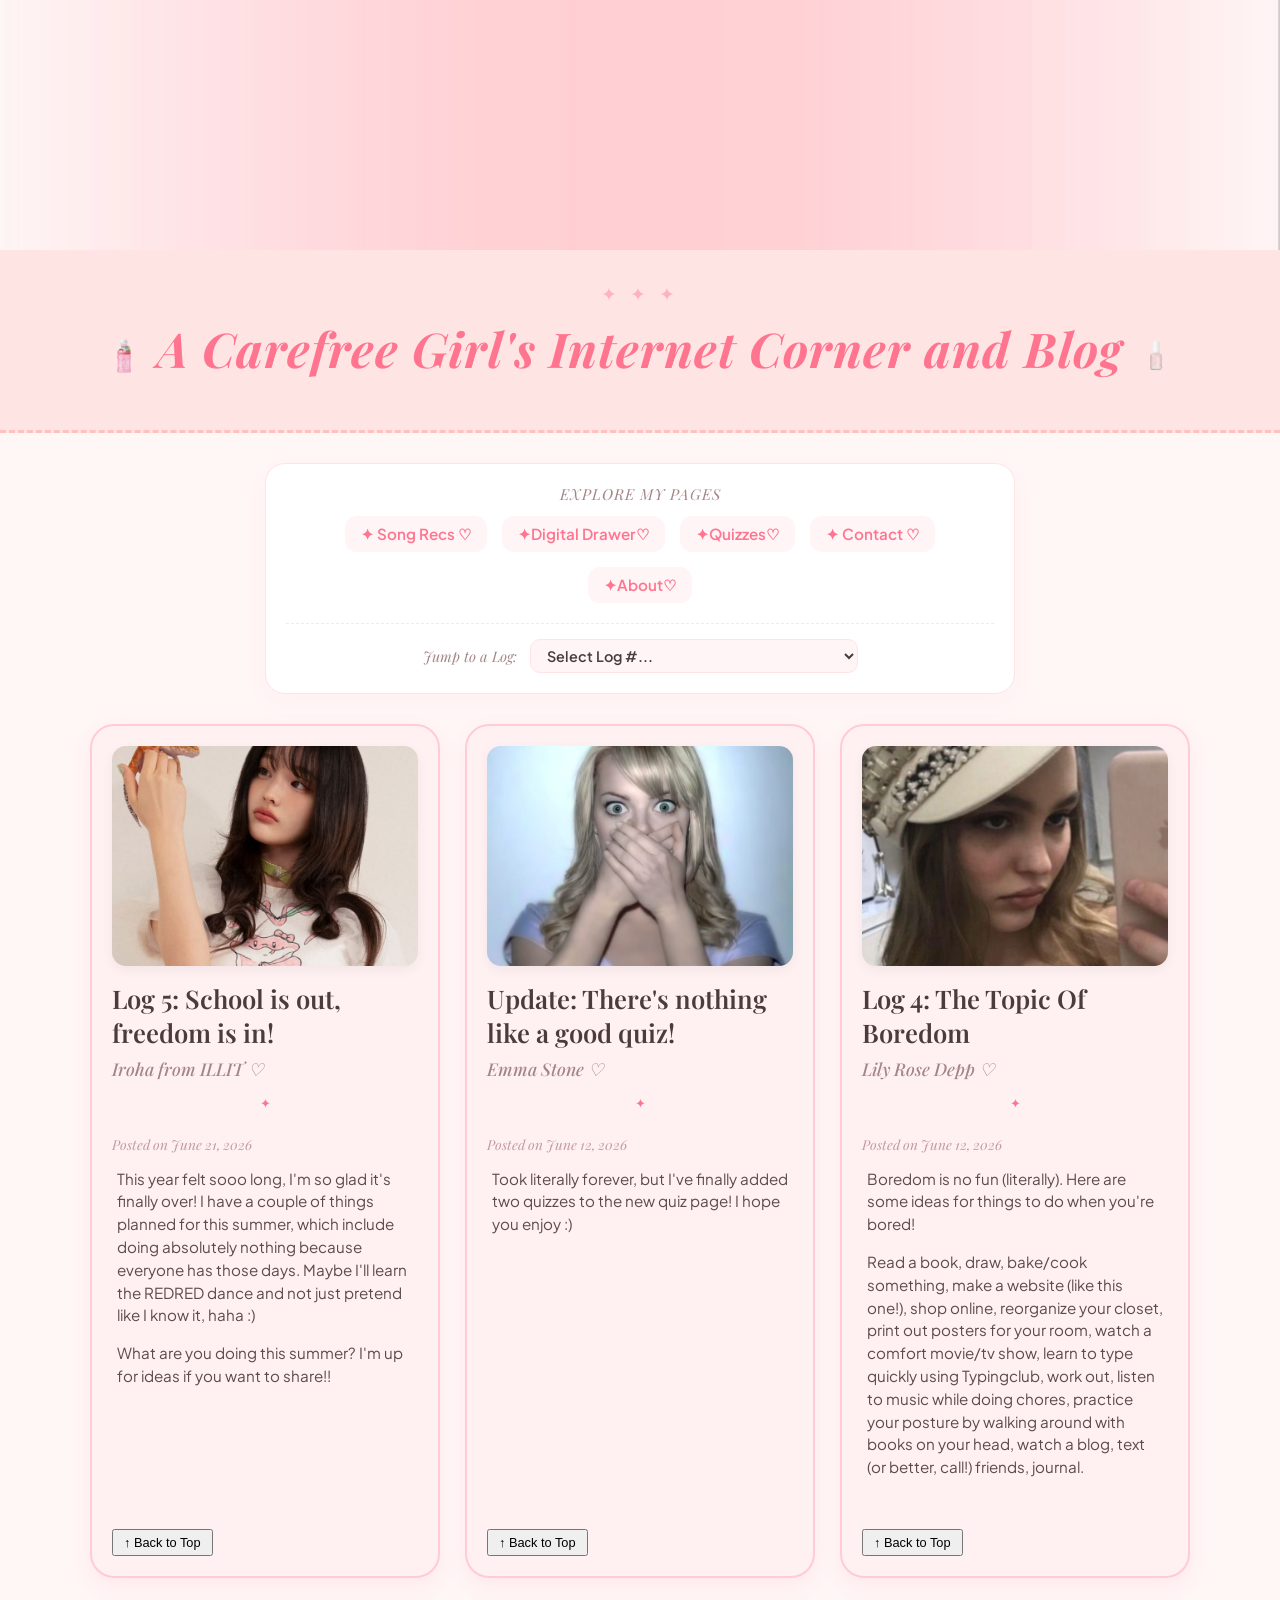
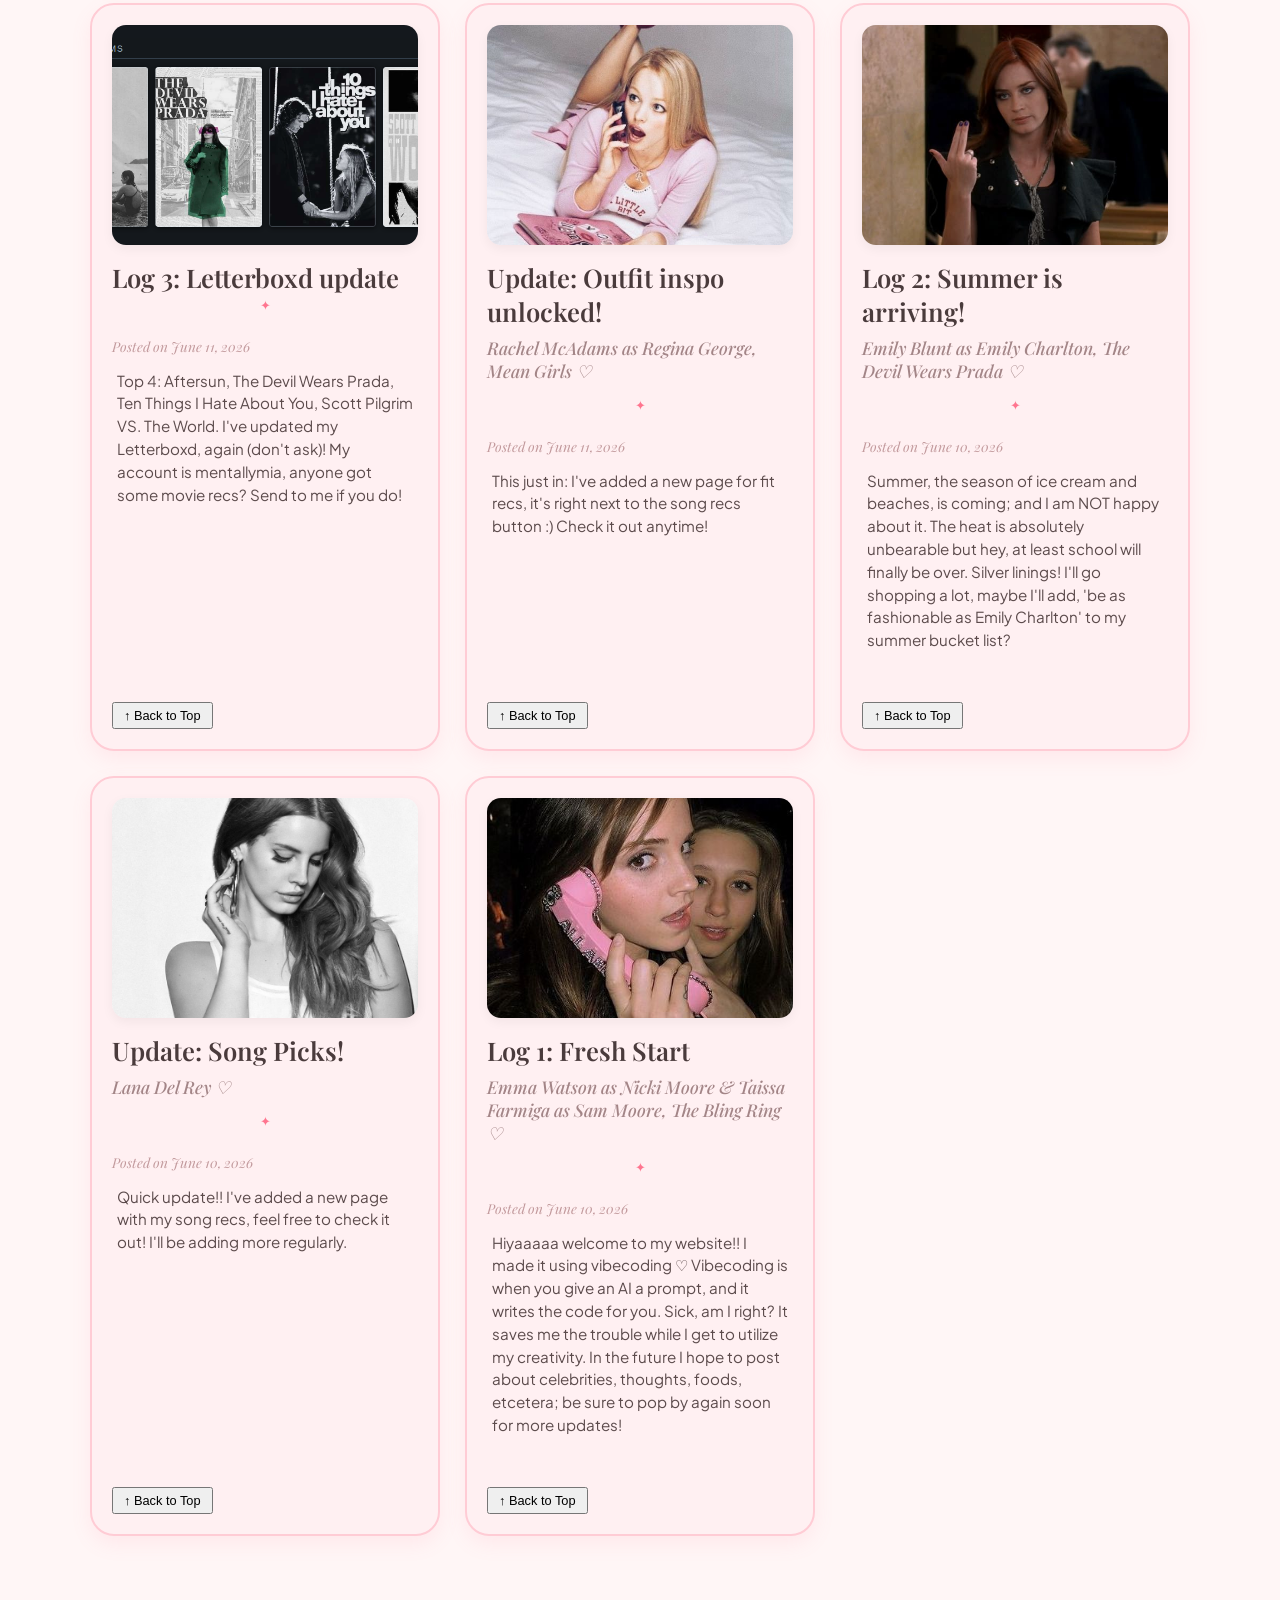
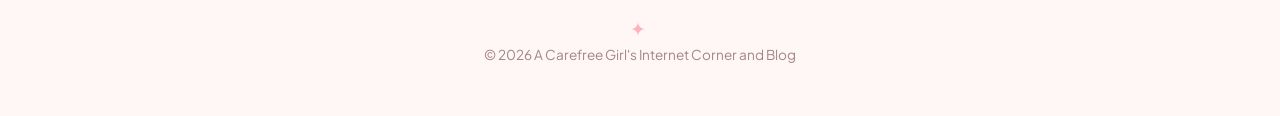
==== commit bd1fec25: "Add files via upload" ====
--- a/index.html
+++ b/index.html
@@ -24,7 +24,7 @@
         <span class="nav-title">Explore My Pages</span>
         <div class="nav-links">
             <a href="./page2.html" class="nav-item">✦ Song Recs ♡</a>
-            <a href="./page3.html" class="nav-item">✦Outfit Inspo♡</a>
+            <a href="./page3.html" class="nav-item">✦Digital Drawer♡</a>
             <a href="./page6.html" class="nav-item">✦Quizzes♡</a>
             <a href="./page4.html" class="nav-item">✦ Contact ♡</a>
             <a href="./page5.html" class="nav-item">✦About♡</a>
@@ -34,6 +34,7 @@
             <label for="log-select" class="dropdown-label">Jump to a Log:</label>
             <select id="log-select" onchange="scrollToLog(this.value)">
                 <option value="" disabled selected>Select Log #...</option>
+                <option value="log8">Log 5: School is out, freedom is in!</option>
                 <option value="log7">Update: There's nothing like a good quiz!</option>
                 <option value="log6">Log 4: The Topic Of Boredom</option>
                 <option value="log5">Log 3: Letterboxd update</option>
@@ -46,6 +47,21 @@
     </nav>
 
     <main>
+        <article class="diary-entry" id="log8">
+            <div class="entry-image-container">
+                <img src="iroha.jpg" alt="My personal diary photo" class="entry-image">
+            </div>
+            <h2>Log 5: School is out, freedom is in!</h2>
+            <h4> Iroha from ILLIT ♡</h4>
+            <div class="divider">✦</div>
+            <p class="date">Posted on June 21, 2026</p>
+            <p>This year felt sooo long, I'm so glad it's finally over! I have a couple of things planned for this summer, which include doing absolutely nothing because everyone has those days. Maybe I'll learn the REDRED dance and not just pretend like I know it, haha :)</p>
+            <p>What are you doing this summer? I'm up for ideas if you want to share!!</p>
+
+            <div class="back-to-top-container">
+                <button onclick="scrollToTop()" class="top-button">↑ Back to Top</button>
+            </div>
+        </article>
         <article class="diary-entry" id="log7">
             <div class="entry-image-container">
                 <img src="emmas.jpg" alt="My personal diary photo" class="entry-image">
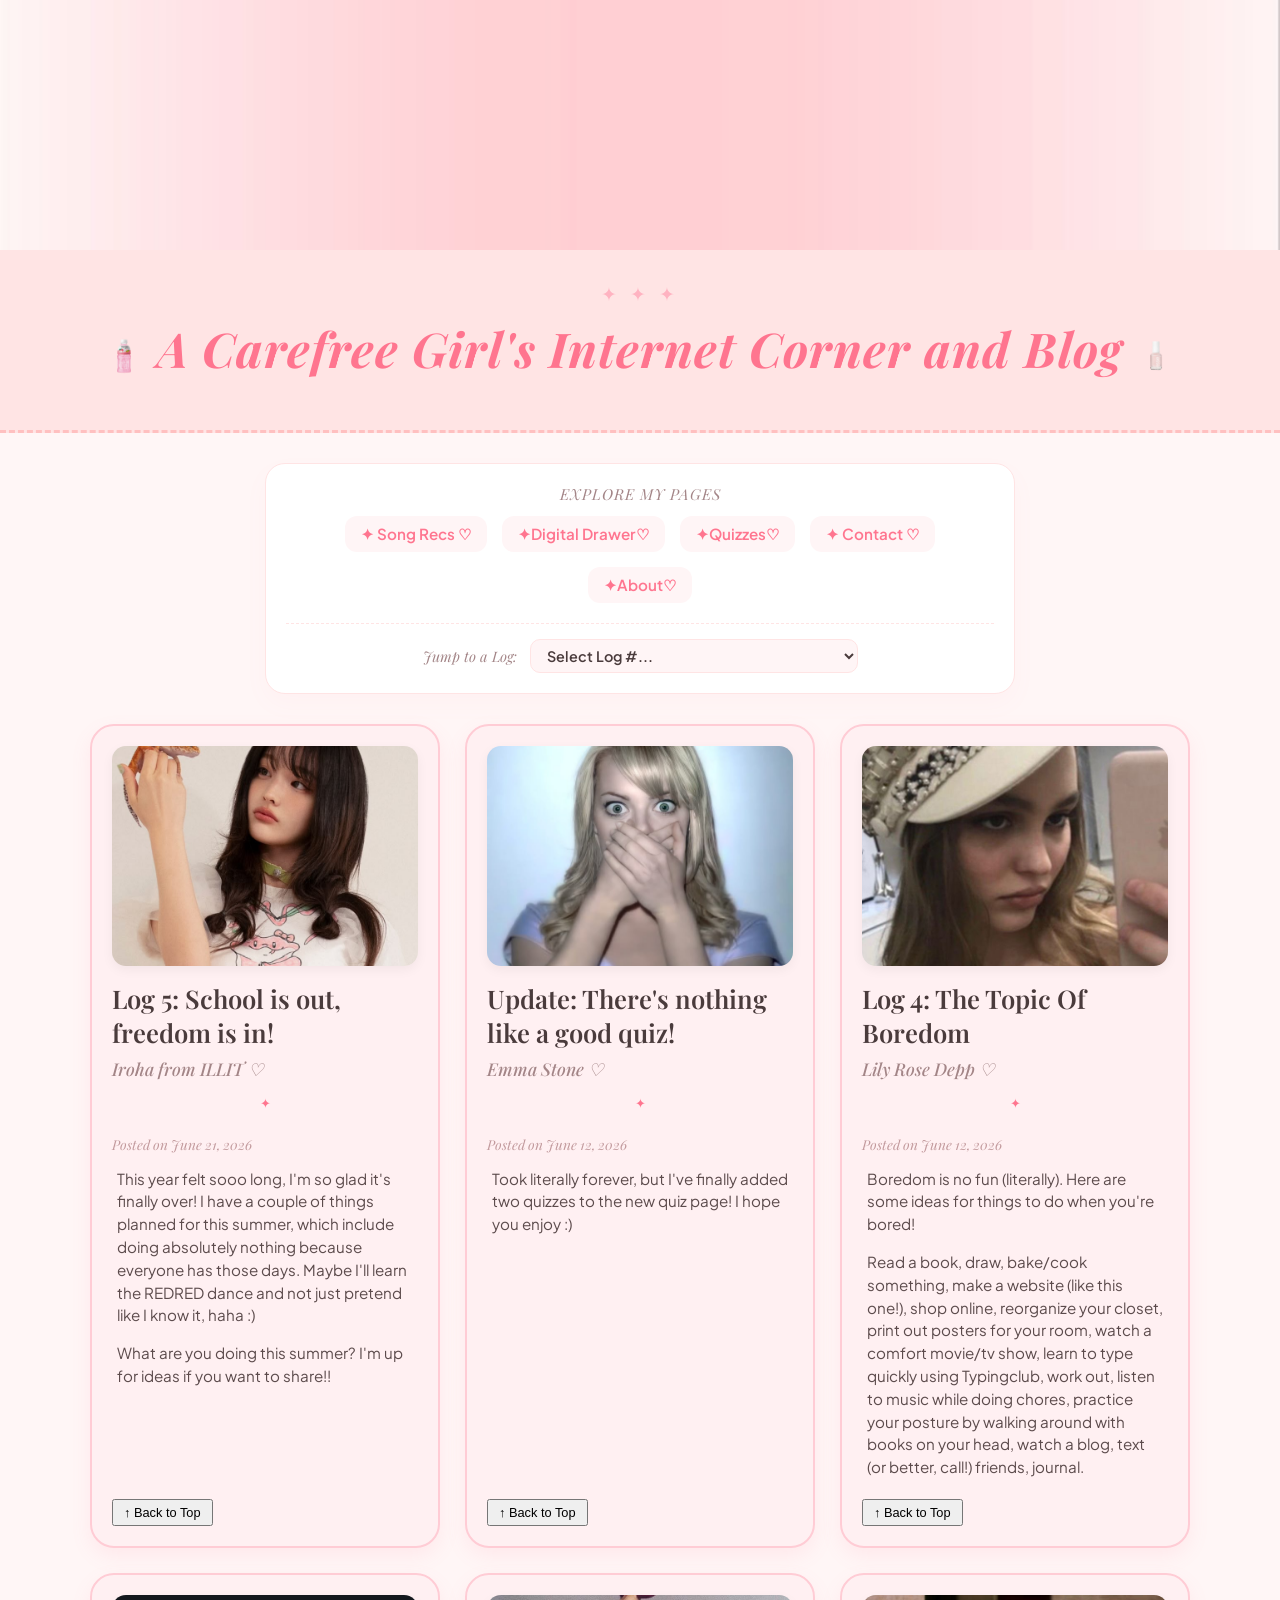
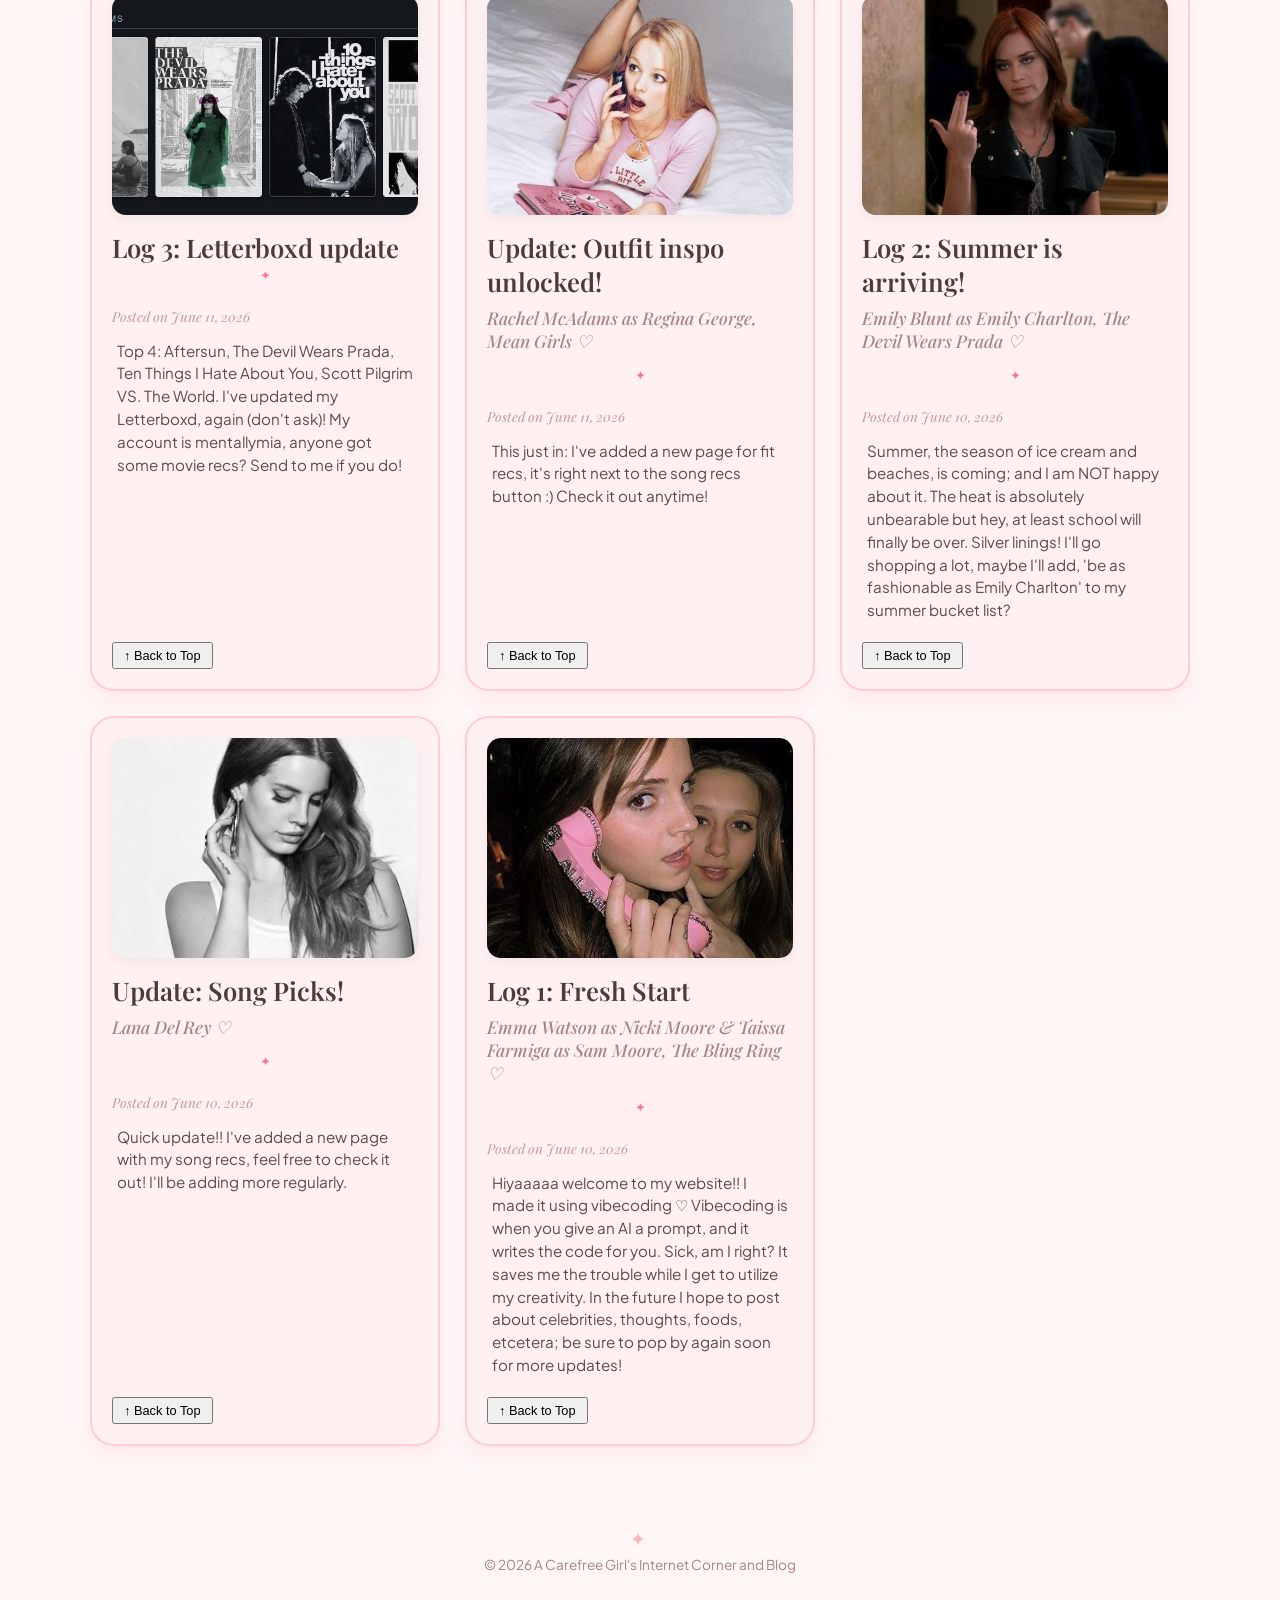
==== commit f2678d09: "Add files via upload" ====
--- a/index.html
+++ b/index.html
@@ -5,7 +5,6 @@
     <meta name="viewport" content="width=device-width, initial-scale=1.0">
     <title>A Carefree Girl's Internet Corner and Blog</title>
     <link rel="stylesheet" href="style.css">
-    <script>(function (d, e, s) { if (d.getElementById("likebtn_wjs")) return; a = d.createElement(e); m = d.getElementsByTagName(e)[0]; a.async = 1; a.id = "likebtn_wjs"; a.src = s; m.parentNode.insertBefore(a, m) })(document, "script", "https://w.likebtn.com/js/w/widget.js");</script></head>
 <body>
 
     <header id="top">
@@ -88,9 +87,7 @@
             <p>Boredom is no fun (literally). Here are some ideas for things to do when you're bored!</p>
             <p>Read a book, draw, bake/cook something, make a website (like this one!), shop online, reorganize your closet, print out posters for your room, watch a comfort movie/tv show, learn to type quickly using Typingclub, work out, listen to music while doing chores, practice your posture by walking around with books on your head, watch a blog, text (or better, call!) friends, journal.</p>
 
-            <div class="like-button-container" style="text-align: center; margin: 15px 0;">
-                <span class="likebtn-wrapper" data-theme="custom" data-icon_l="hrt11" data-icon_l_c="#c292b4" data-icon_l_c_v="#d089ab" data-bg_c="#fffeff" data-f_family="Courier New" data-identifier="diary-log-4" data-dislike_enabled="false"></span>
-            </div>
+            
 
             <div class="back-to-top-container">
                 <button onclick="scrollToTop()" class="top-button">↑ Back to Top</button>
@@ -106,9 +103,7 @@
             <p class="date">Posted on June 11, 2026</p>
             <p>Top 4: Aftersun, The Devil Wears Prada, Ten Things I Hate About You, Scott Pilgrim VS. The World. I've updated my Letterboxd, again (don't ask)! My account is mentallymia, anyone got some movie recs? Send to me if you do!</p>
 
-            <div class="like-button-container" style="text-align: center; margin: 15px 0;">
-                <span class="likebtn-wrapper" data-theme="custom" data-icon_l="hrt11" data-icon_l_c="#c292b4" data-icon_l_c_v="#d089ab" data-bg_c="#fffeff" data-f_family="Courier New" data-identifier="diary-log-3" data-dislike_enabled="false"></span>
-            </div>
+            
 
             <div class="back-to-top-container">
                 <button onclick="scrollToTop()" class="top-button">↑ Back to Top</button>
@@ -140,9 +135,7 @@
             <p class="date">Posted on June 10, 2026</p>
             <p>Summer, the season of ice cream and beaches, is coming; and I am NOT happy about it. The heat is absolutely unbearable but hey, at least school will finally be over. Silver linings! I'll go shopping a lot, maybe I'll add, 'be as fashionable as Emily Charlton' to my summer bucket list?</p>
 
-            <div class="like-button-container" style="text-align: center; margin: 15px 0;">
-                <span class="likebtn-wrapper" data-theme="custom" data-icon_l="hrt11" data-icon_l_c="#c292b4" data-icon_l_c_v="#d089ab" data-bg_c="#fffeff" data-f_family="Courier New" data-identifier="diary-log-2" data-dislike_enabled="false"></span>
-            </div>
+          
 
             <div class="back-to-top-container">
                 <button onclick="scrollToTop()" class="top-button">↑ Back to Top</button>
@@ -175,9 +168,7 @@
             <p class="date">Posted on June 10, 2026</p>
             <p>Hiyaaaaa welcome to my website!! I made it using vibecoding ♡ Vibecoding is when you give an AI a prompt, and it writes the code for you. Sick, am I right? It saves me the trouble while I get to utilize my creativity. In the future I hope to post about celebrities, thoughts, foods, etcetera; be sure to pop by again soon for more updates!</p>
 
-            <div class="like-button-container" style="text-align: center; margin: 15px 0;">
-                <span class="likebtn-wrapper" data-theme="custom" data-icon_l="hrt11" data-icon_l_c="#c292b4" data-icon_l_c_v="#d089ab" data-bg_c="#fffeff" data-f_family="Courier New" data-identifier="diary-log-1" data-dislike_enabled="false"></span>
-            </div>
+           
 
             <div class="back-to-top-container">
                 <button onclick="scrollToTop()" class="top-button">↑ Back to Top</button>
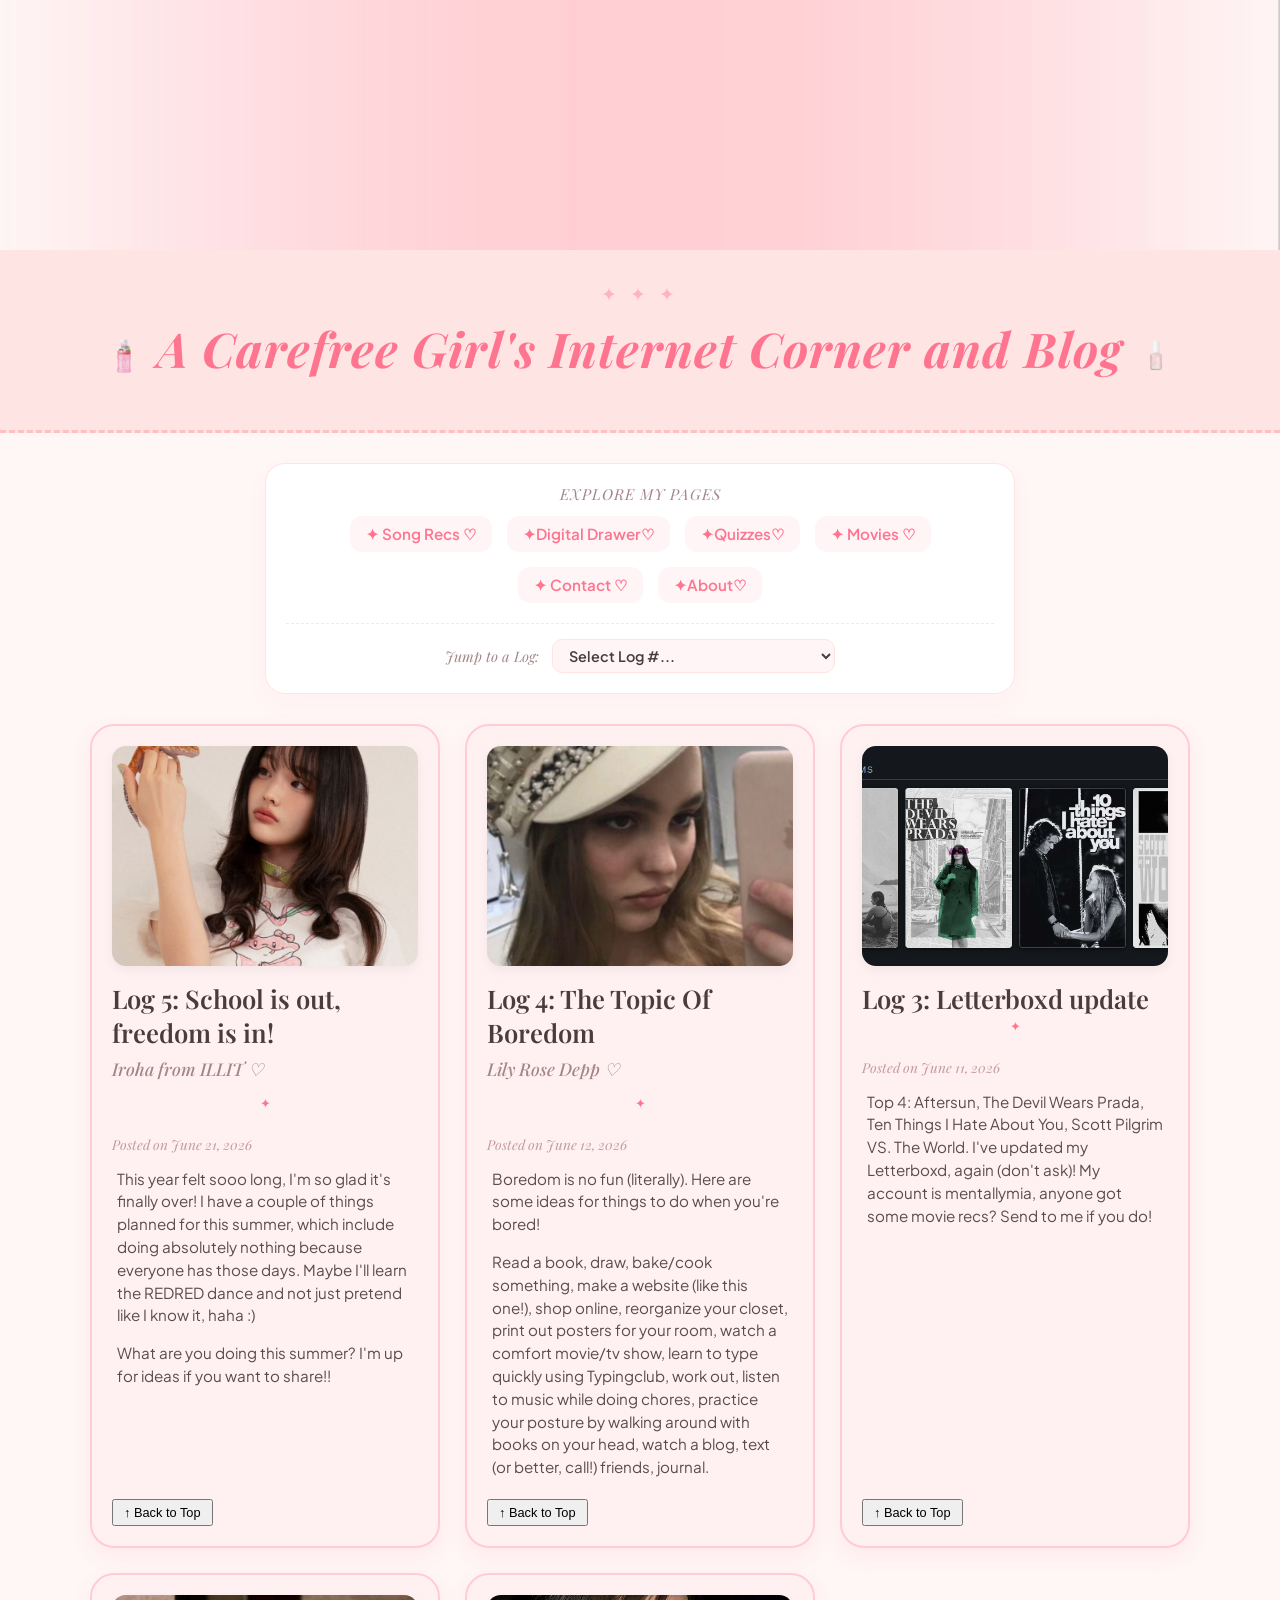
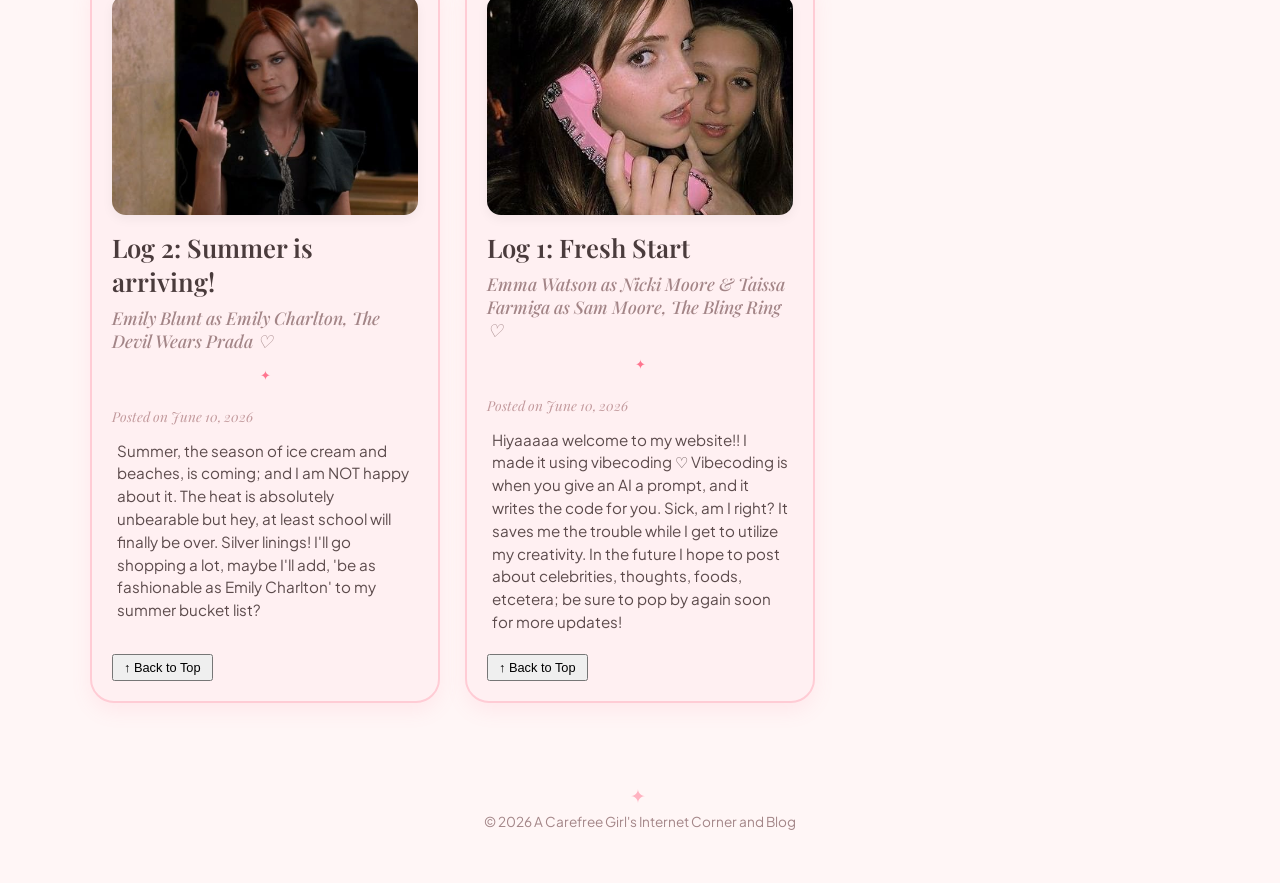
==== commit b144d45c: "Add files via upload" ====
--- a/index.html
+++ b/index.html
@@ -25,6 +25,7 @@
             <a href="./page2.html" class="nav-item">✦ Song Recs ♡</a>
             <a href="./page3.html" class="nav-item">✦Digital Drawer♡</a>
             <a href="./page6.html" class="nav-item">✦Quizzes♡</a>
+            <a href="./page7.html" class="nav-item">✦ Movies ♡</a>
             <a href="./page4.html" class="nav-item">✦ Contact ♡</a>
             <a href="./page5.html" class="nav-item">✦About♡</a>
         </div>
@@ -33,20 +34,17 @@
             <label for="log-select" class="dropdown-label">Jump to a Log:</label>
             <select id="log-select" onchange="scrollToLog(this.value)">
                 <option value="" disabled selected>Select Log #...</option>
-                <option value="log8">Log 5: School is out, freedom is in!</option>
-                <option value="log7">Update: There's nothing like a good quiz!</option>
-                <option value="log6">Log 4: The Topic Of Boredom</option>
-                <option value="log5">Log 3: Letterboxd update</option>
-                <option value="log4">Update: Outfit inspo unlocked!</option>
-                <option value="log3">Log 2: Summer is arriving!</option>
-                <option value="log2">Update: Song Picks!</option>
+                <option value="log5">Log 5: School is out, freedom is in!</option>
+                <option value="log4">Log 4: The Topic Of Boredom</option>
+                <option value="log3">Log 3: Letterboxd update</option>
+                <option value="log2">Log 2: Summer is arriving!</option>
                 <option value="log1">Log 1: Fresh Start</option>
             </select>
         </div>
     </nav>
 
     <main>
-        <article class="diary-entry" id="log8">
+        <article class="diary-entry" id="log5">
             <div class="entry-image-container">
                 <img src="iroha.jpg" alt="My personal diary photo" class="entry-image">
             </div>
@@ -61,22 +59,8 @@
                 <button onclick="scrollToTop()" class="top-button">↑ Back to Top</button>
             </div>
         </article>
-        <article class="diary-entry" id="log7">
-            <div class="entry-image-container">
-                <img src="emmas.jpg" alt="My personal diary photo" class="entry-image">
-            </div>
-            <h2>Update: There's nothing like a good quiz!</h2>
-            <h4> Emma Stone ♡</h4>
-            <div class="divider">✦</div>
-            <p class="date">Posted on June 12, 2026</p>
-            <p>Took literally forever, but I've finally added two quizzes to the new quiz page! I hope you enjoy :)</p>
 
-            <div class="back-to-top-container">
-                <button onclick="scrollToTop()" class="top-button">↑ Back to Top</button>
-            </div>
-        </article>
-
-        <article class="diary-entry" id="log6">
+        <article class="diary-entry" id="log4">
             <div class="entry-image-container">
                 <img src="lrd.jpg" alt="My personal diary photo" class="entry-image">
             </div>
@@ -94,7 +78,7 @@
             </div>
         </article>
 
-        <article class="diary-entry" id="log5">
+        <article class="diary-entry" id="log3">
             <div class="entry-image-container">
                 <img src="letterboxd.png" alt="My personal diary photo" class="entry-image">
             </div>
@@ -110,22 +94,8 @@
             </div>
         </article>
 
-        <article class="diary-entry" id="log4">
-            <div class="entry-image-container">
-                <img src="regina.jpg" alt="My personal diary photo" class="entry-image">
-            </div>
-            <h2>Update: Outfit inspo unlocked!</h2>
-            <h4>Rachel McAdams as Regina George, Mean Girls ♡</h4>
-            <div class="divider">✦</div>
-            <p class="date">Posted on June 11, 2026</p>
-            <p>This just in: I've added a new page for fit recs, it's right next to the song recs button :) Check it out anytime!</p>
 
-            <div class="back-to-top-container">
-                <button onclick="scrollToTop()" class="top-button">↑ Back to Top</button>
-            </div>
-        </article>
-
-        <article class="diary-entry" id="log3">
+        <article class="diary-entry" id="log2">
             <div class="entry-image-container">
                 <img src="emilyblunt.jpg" alt="My personal diary photo" class="entry-image">
             </div>
@@ -142,20 +112,6 @@
             </div>
         </article>
 
-        <article class="diary-entry" id="log2">
-            <div class="entry-image-container">
-                <img src="lana-del-rey.jpg" alt="My personal diary photo" class="entry-image">
-            </div>
-            <h2>Update: Song Picks!</h2>
-            <h4>Lana Del Rey ♡</h4>
-            <div class="divider">✦</div>
-            <p class="date">Posted on June 10, 2026</p>
-            <p>Quick update!! I've added a new page with my song recs, feel free to check it out! I'll be adding more regularly.</p>
-
-            <div class="back-to-top-container">
-                <button onclick="scrollToTop()" class="top-button">↑ Back to Top</button>
-            </div>
-        </article>
 
         <article class="diary-entry" id="log1">
             <div class="entry-image-container">
